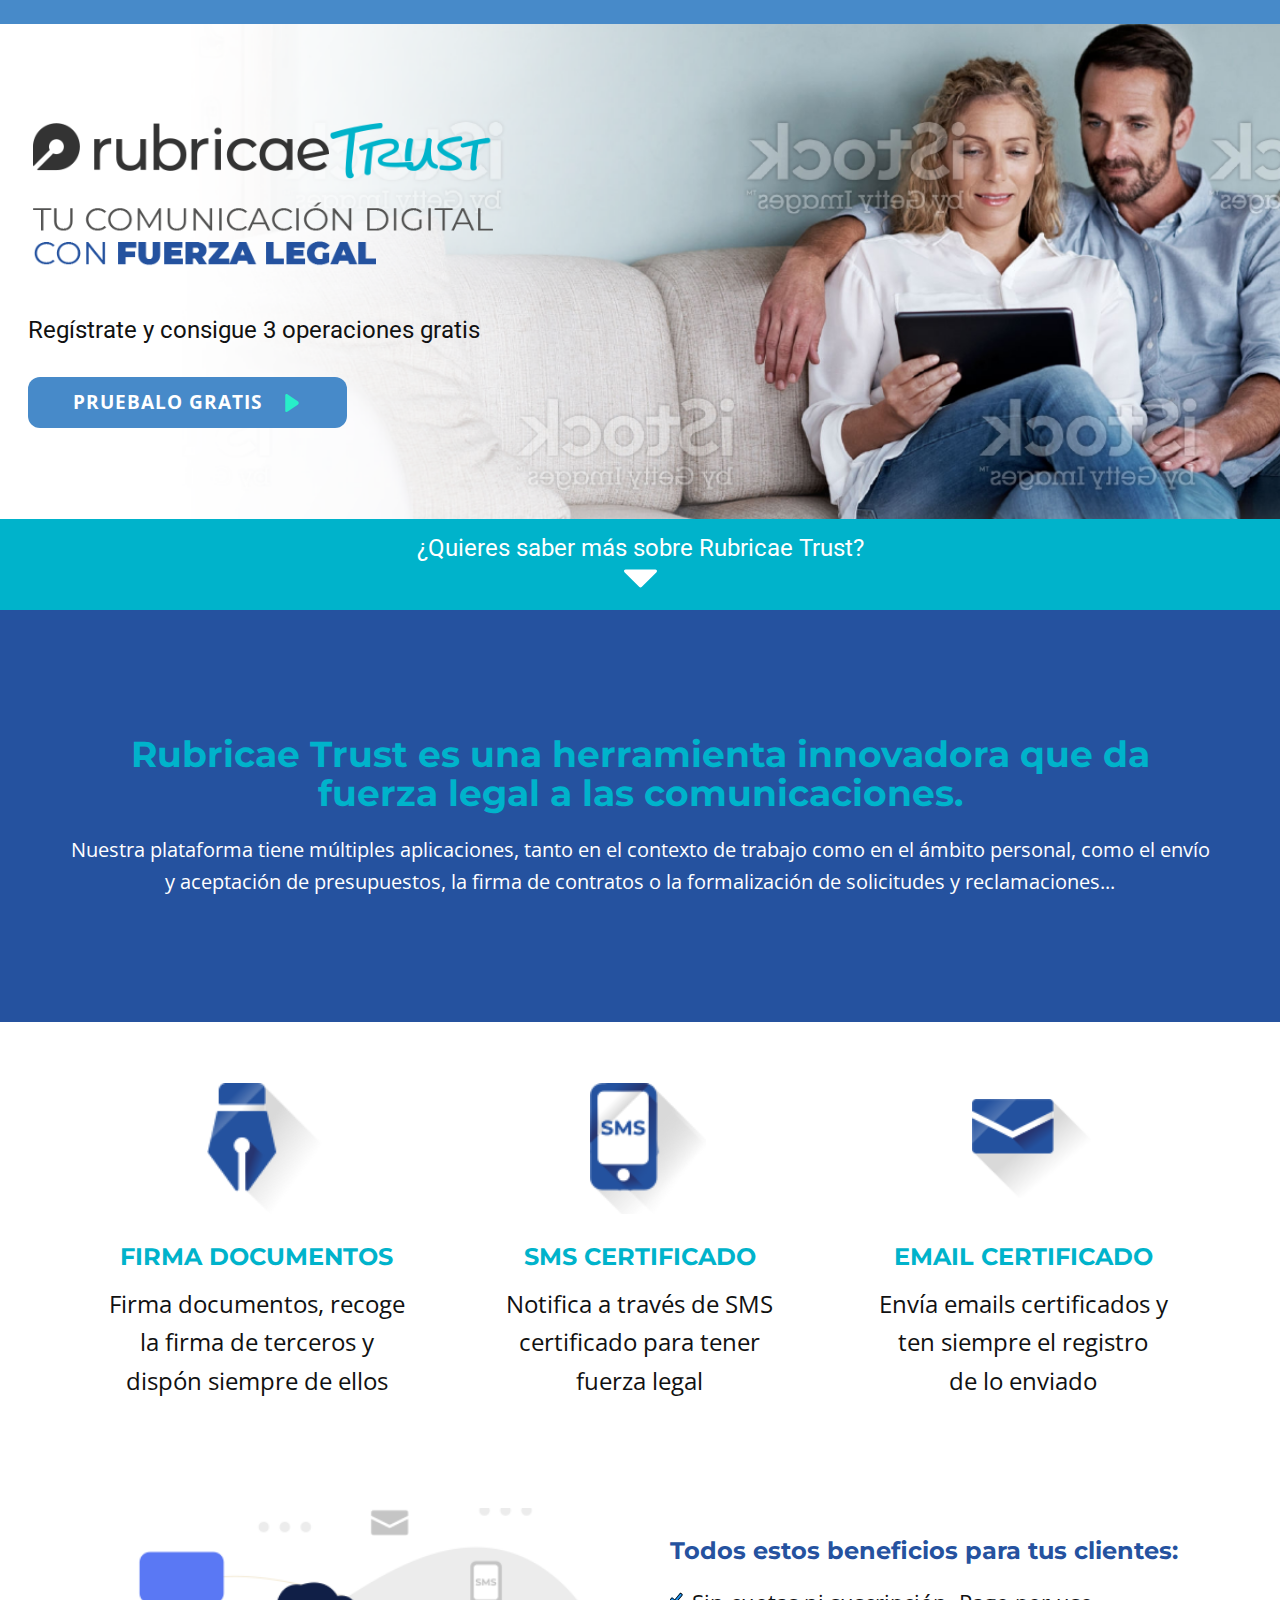
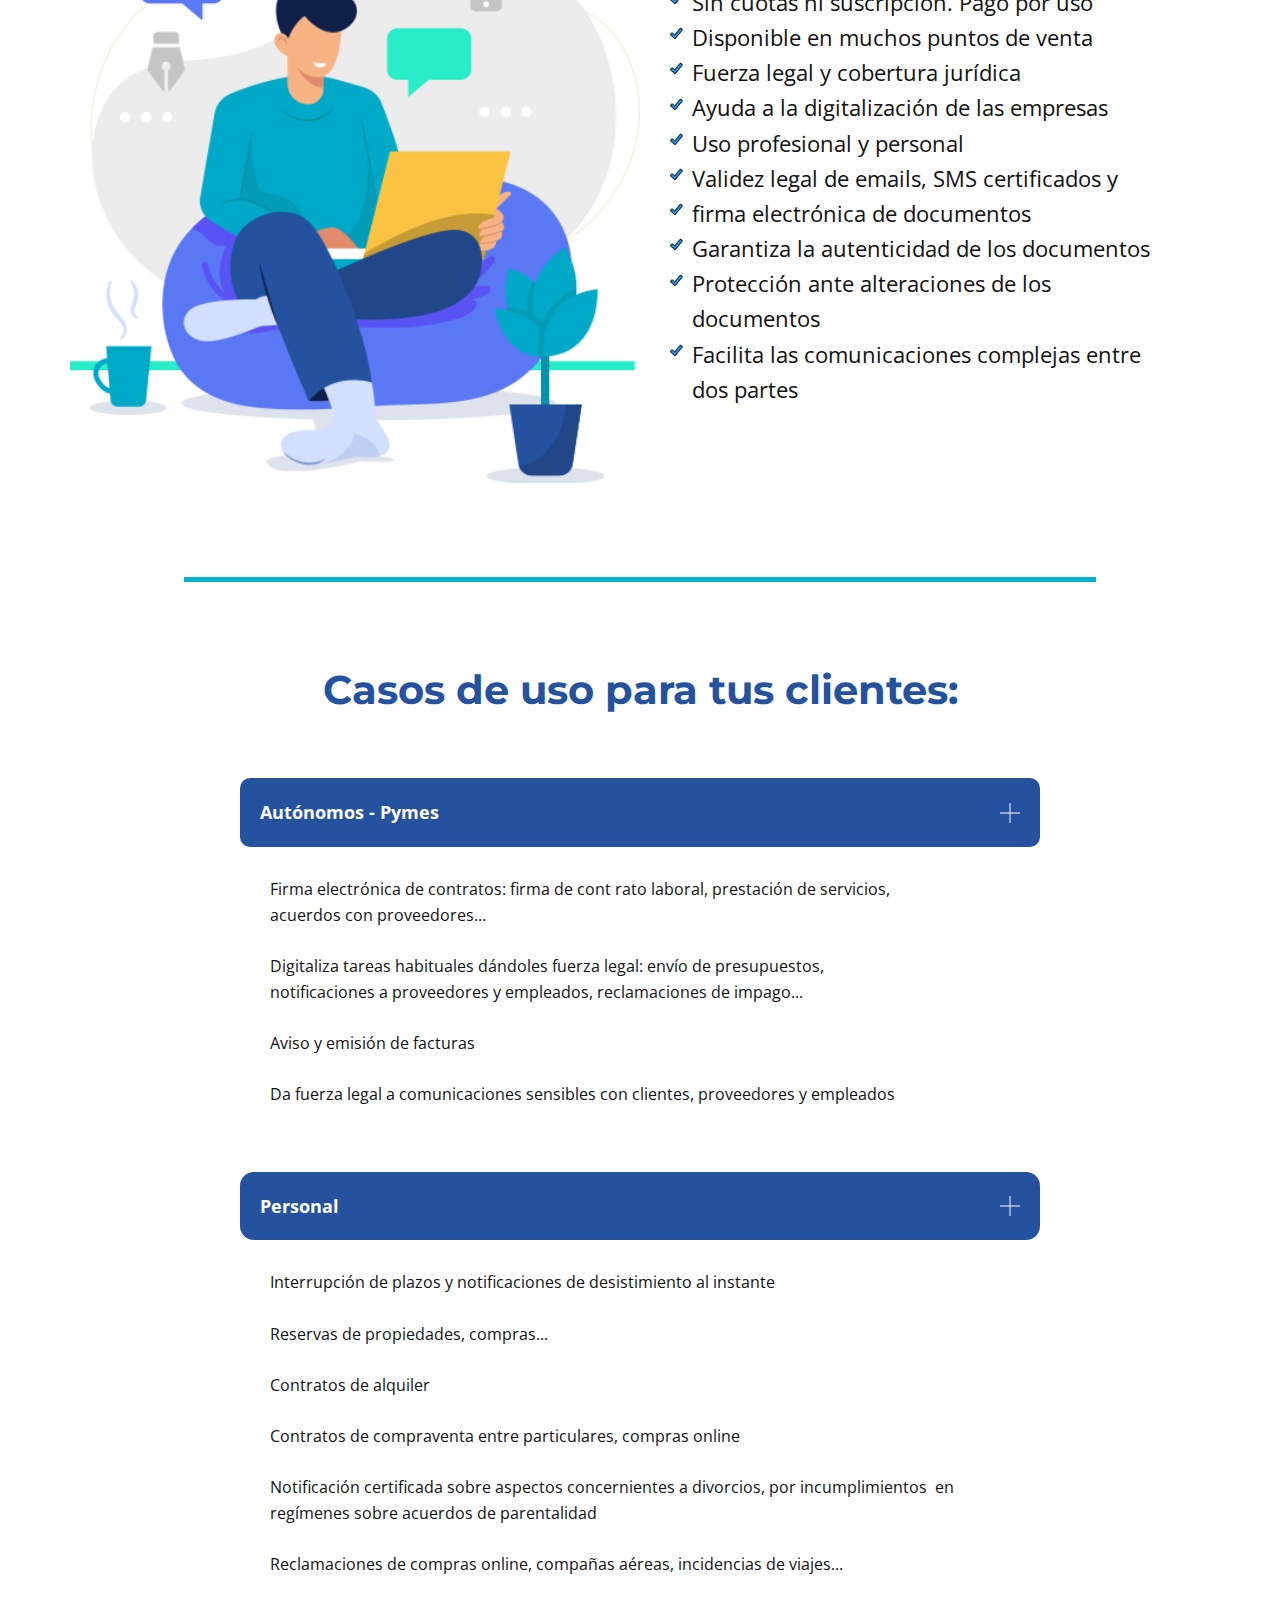
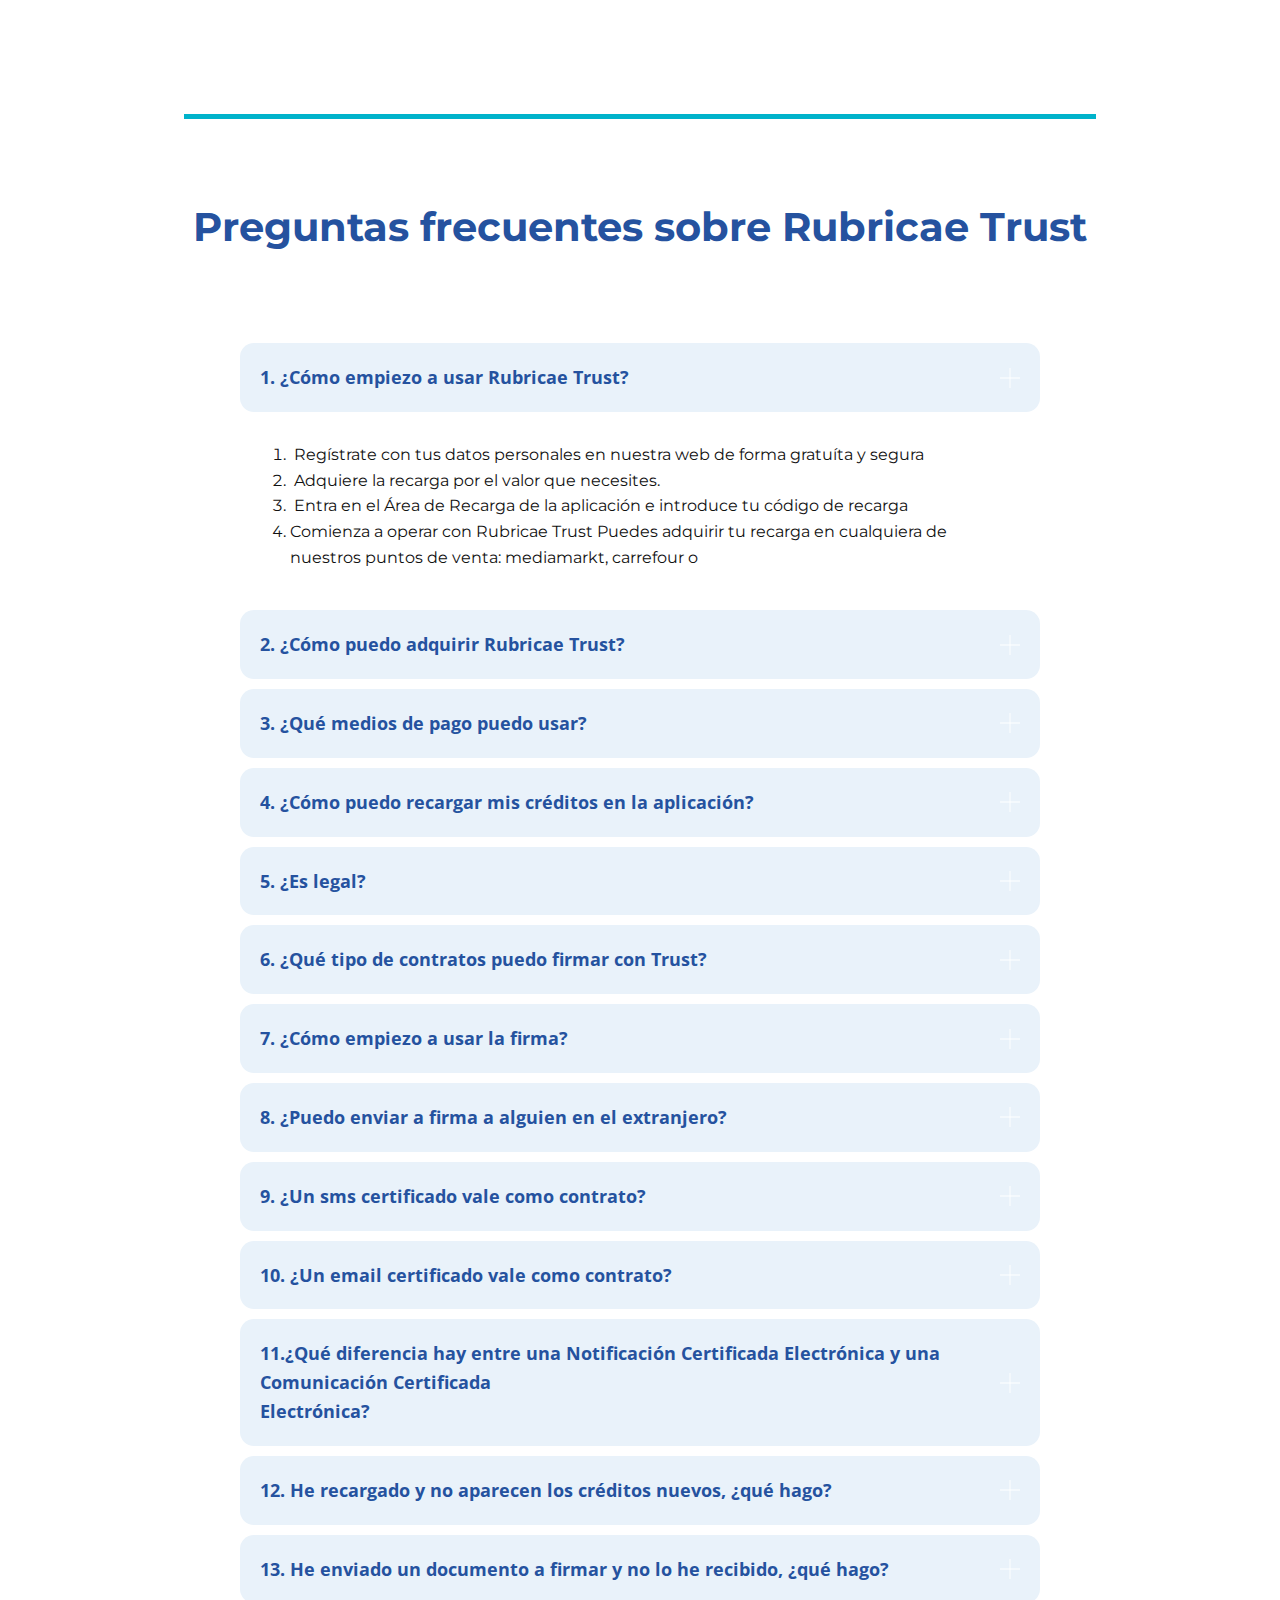
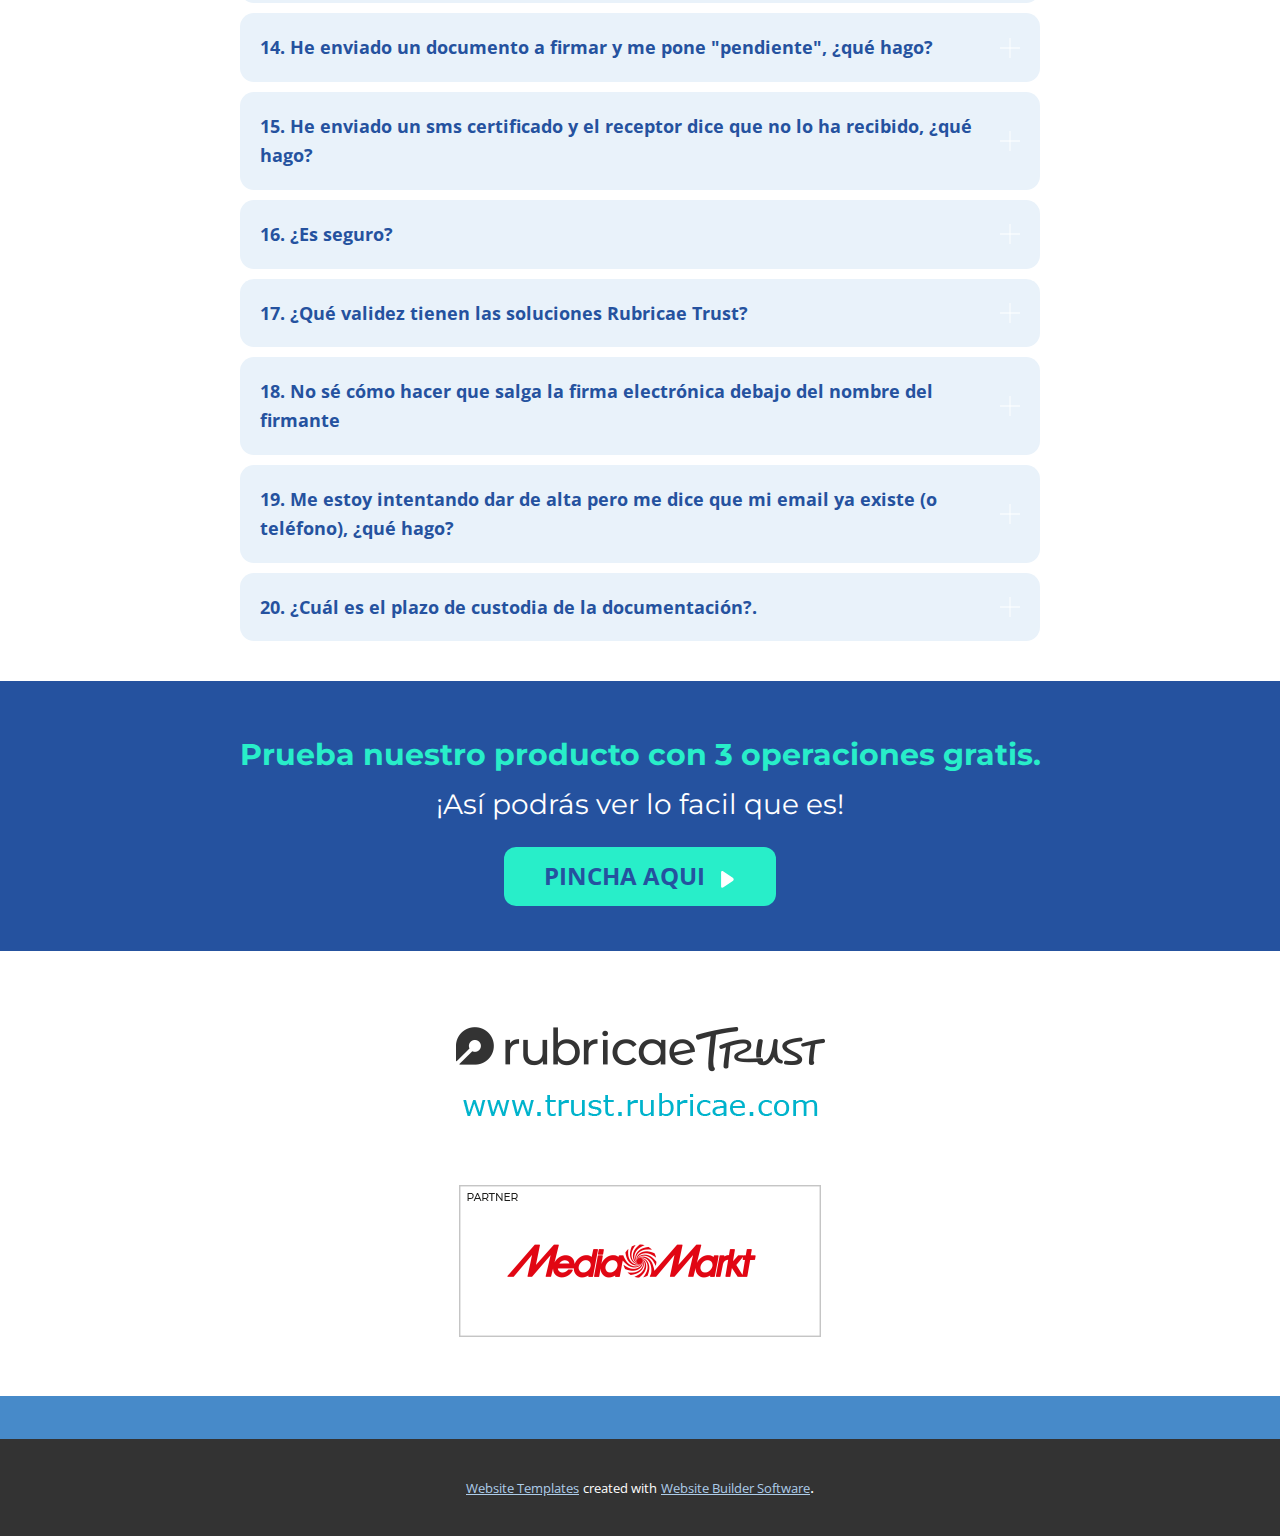
==== index.html @ 60d39e04 "first commit" ====
<!DOCTYPE html>
<html style="font-size: 16px;">
  <head>
    <meta name="viewport" content="width=device-width, initial-scale=1.0">
    <meta charset="utf-8">
    <meta name="keywords" content="​​Regístrate y consigue 3 operaciones gratis, ​¿Quieres saber más sobre Rubricae Trust?​, ​Rubricae Trust es una herramienta innovadora que da fuerza legal a las comunicaciones., ​FIRMA DOCUMENTOS​​, ​SMS CERTIFICADO, ​EMAIL CERTIFICADO, ​Todos estos beneficios para tus clientes:, ​Casos de uso para tus clientes:, ​Preguntas frecuentes sobre Rubricae Trust, ​Prueba nuestro producto con 3 operaciones gratis., ​¡Así podrás ver lo facil que es!">
    <meta name="description" content="">
    <meta name="page_type" content="np-template-header-footer-from-plugin">
    <title>Rubicae Trust</title>
    <link rel="stylesheet" href="nicepage.css" media="screen">
<link rel="stylesheet" href="Rubicae-Trust.css" media="screen">
    <script class="u-script" type="text/javascript" src="jquery.js" defer=""></script>
    <script class="u-script" type="text/javascript" src="nicepage.js" defer=""></script>
    <meta name="generator" content="Nicepage 3.30.2, nicepage.com">
    <link id="u-theme-google-font" rel="stylesheet" href="https://fonts.googleapis.com/css?family=Roboto:100,100i,300,300i,400,400i,500,500i,700,700i,900,900i|Open+Sans:300,300i,400,400i,600,600i,700,700i,800,800i">
    <link id="u-page-google-font" rel="stylesheet" href="https://fonts.googleapis.com/css?family=Montserrat:100,100i,200,200i,300,300i,400,400i,500,500i,600,600i,700,700i,800,800i,900,900i|Open+Sans:300,300i,400,400i,600,600i,700,700i,800,800i">
    
    
    
    
    
    
    
    
    
    
    
    
    
    
    
    
    <script type="application/ld+json">{
		"@context": "http://schema.org",
		"@type": "Organization",
		"name": ""
}</script>
    <meta name="theme-color" content="#478ac9">
    <meta property="og:title" content="Rubicae Trust">
    <meta property="og:type" content="website">
  </head>
  <body data-home-page="Rubicae-Trust.html" data-home-page-title="Rubicae Trust" class="u-body">
    <section class="u-clearfix u-palette-1-base u-section-1" id="carousel_8b6e"></section>
    <section class="u-clearfix u-hidden-lg u-hidden-md u-hidden-sm u-hidden-xl u-section-2" id="sec-42cd">
      <div class="u-clearfix u-expanded-width-xs u-layout-wrap u-layout-wrap-1">
        <div class="u-layout">
          <div class="u-layout-row">
            <div class="u-container-style u-image u-layout-cell u-size-30 u-image-1" data-image-width="1193" data-image-height="713">
              <div class="u-container-layout u-container-layout-1"></div>
            </div>
            <div class="u-container-style u-layout-cell u-size-30 u-layout-cell-2">
              <div class="u-container-layout u-container-layout-2">
                <img class="u-image u-image-contain u-image-2" src="images/logo.png" data-image-width="519" data-image-height="170">
                <p class="u-text u-text-default u-text-1"> Regístrate y consigue 3 operaciones gratis </p>
                <a href="https://trust.rubricae.com/" class="u-align-center-md u-align-center-sm u-align-center-xs u-btn u-btn-round u-button-style u-hover-palette-1-light-1 u-palette-1-base u-radius-12 u-btn-1" target="_blank">Pruébalo gratis<span style="font-size: 1rem;">
                    <span style="font-size: 1.5rem;">
                      <span style="font-size: 1.25rem;"></span>
                    </span>
                  </span>&nbsp;<span class="u-icon u-text-palette-4-light-1 u-icon-1"><svg class="u-svg-content" viewBox="0 0 41.999 41.999" x="0px" y="0px" style="width: 1em; height: 1em;"><path d="M36.068,20.176l-29-20C6.761-0.035,6.363-0.057,6.035,0.114C5.706,0.287,5.5,0.627,5.5,0.999v40
	c0,0.372,0.206,0.713,0.535,0.886c0.146,0.076,0.306,0.114,0.465,0.114c0.199,0,0.397-0.06,0.568-0.177l29-20
	c0.271-0.187,0.432-0.494,0.432-0.823S36.338,20.363,36.068,20.176z"></path></svg><img></span>
                </a>
              </div>
            </div>
          </div>
        </div>
      </div>
    </section>
    <section class="u-clearfix u-hidden-xs u-image u-section-3" id="sec-ef0c" data-image-width="1193" data-image-height="713">
      <div class="u-clearfix u-sheet u-sheet-1">
        <img class="u-image u-image-contain u-image-default u-image-1" src="images/logo1.png" alt="" data-image-width="519" data-image-height="170">
        <h1 class="u-text u-text-default u-text-1"> Regístrate y consigue 3 operaciones gratis</h1>
        <a href="https://trust.rubricae.com/" class="u-align-center-md u-align-center-sm u-align-center-xs u-btn u-btn-round u-button-style u-hover-palette-1-light-1 u-palette-1-base u-radius-12 u-btn-1" data-animation-name="" data-animation-duration="0" data-animation-direction="">PRUEBALO GRATIS&nbsp;<span class="u-icon u-text-custom-color-4 u-icon-1"><svg class="u-svg-content" viewBox="0 0 494.148 494.148" x="0px" y="0px" style="width: 1em; height: 1em;"><g><g><path d="M405.284,201.188L130.804,13.28C118.128,4.596,105.356,0,94.74,0C74.216,0,61.52,16.472,61.52,44.044v406.124    c0,27.54,12.68,43.98,33.156,43.98c10.632,0,23.2-4.6,35.904-13.308l274.608-187.904c17.66-12.104,27.44-28.392,27.44-45.884    C432.632,229.572,422.964,213.288,405.284,201.188z"></path>
</g>
</g></svg><img></span>
        </a>
      </div>
    </section>
    <section class="u-clearfix u-custom-color-2 u-section-4" id="sec-3aae">
      <div class="u-clearfix u-sheet u-valign-middle u-sheet-1">
        <h1 class="u-align-center u-text u-text-default u-text-1">
          <a class="u-active-none u-border-none u-btn u-button-link u-button-style u-hover-none u-none u-text-white u-btn-1" href="Rubicae-Trust.html#sec-8bc9" data-page-id="102399114"> ¿Quieres saber más sobre Rubricae Trust? </a>
        </h1><span class="u-icon u-icon-circle u-text-white u-icon-1"><svg class="u-svg-link" preserveAspectRatio="xMidYMin slice" viewBox="0 0 123.959 123.958" style=""><use xmlns:xlink="http://www.w3.org/1999/xlink" xlink:href="#svg-bde5"></use></svg><svg class="u-svg-content" viewBox="0 0 123.959 123.958" x="0px" y="0px" id="svg-bde5" style="enable-background:new 0 0 123.959 123.958;"><g><path d="M117.979,28.017h-112c-5.3,0-8,6.4-4.2,10.2l56,56c2.3,2.3,6.1,2.3,8.401,0l56-56   C125.979,34.417,123.279,28.017,117.979,28.017z"></path>
</g></svg></span>
      </div>
    </section>
    <section class="u-clearfix u-custom-color-3 u-section-5" id="sec-8bc9">
      <div class="u-clearfix u-sheet u-valign-middle u-sheet-1">
        <h2 class="u-align-center u-custom-font u-font-montserrat u-text u-text-custom-color-2 u-text-default u-text-1"> Rubricae Trust es una herramienta innovadora que da fuerza legal a las comunicaciones.</h2>
        <p class="u-align-center u-large-text u-text u-text-default u-text-variant u-text-2"> Nuestra plataforma tiene múltiples aplicaciones, tanto en el contexto de trabajo como en el ámbito personal, como el envío y aceptación de presupuestos, la firma de contratos o la formalización de solicitudes y reclamaciones...</p>
      </div>
    </section>
    <section class="u-clearfix u-section-6" id="sec-cfe9">
      <div class="u-clearfix u-sheet u-sheet-1">
        <div class="u-expanded-width u-list u-list-1">
          <div class="u-repeater u-repeater-1">
            <div class="u-container-style u-custom-item u-list-item u-repeater-item">
              <div class="u-container-layout u-similar-container u-container-layout-1">
                <img class="u-image u-image-contain u-image-default u-image-1" src="images/p1.png" alt="" data-image-width="79" data-image-height="89">
                <h2 class="u-custom-font u-font-montserrat u-subtitle u-text u-text-custom-color-2 u-text-default u-text-1"> FIRMA DOCUMENTOS </h2>
                <p class="u-align-center u-text u-text-default u-text-2"> Firma documentos, recoge <br>la firma de terceros y <br>dispón siempre de ellos 
                </p>
              </div>
            </div>
            <div class="u-container-style u-custom-item u-list-item u-repeater-item">
              <div class="u-container-layout u-similar-container u-container-layout-2">
                <img class="u-image u-image-contain u-image-default u-image-2" src="images/p2.png" alt="" data-image-width="79" data-image-height="89">
                <h2 class="u-custom-font u-font-montserrat u-subtitle u-text u-text-custom-color-2 u-text-default u-text-3"> SMS CERTIFICADO</h2>
                <p class="u-align-center u-text u-text-default u-text-4"> Notifica a través de SMS <br>certificado para tener <br>fuerza legal
                </p>
              </div>
            </div>
            <div class="u-container-style u-custom-item u-list-item u-repeater-item">
              <div class="u-container-layout u-similar-container u-container-layout-3">
                <img class="u-image u-image-contain u-image-default u-image-3" src="images/p3.png" alt="" data-image-width="97" data-image-height="80">
                <h2 class="u-custom-font u-font-montserrat u-subtitle u-text u-text-custom-color-2 u-text-default u-text-5"> EMAIL CERTIFICADO</h2>
                <p class="u-align-center u-text u-text-default u-text-6"> Envía emails certificados y <br>ten siempre el registro <br>de lo enviado
                </p>
              </div>
            </div>
          </div>
        </div>
        <div class="u-clearfix u-expanded-width u-layout-wrap u-layout-wrap-1">
          <div class="u-layout">
            <div class="u-layout-row">
              <div class="u-container-style u-image u-layout-cell u-size-30 u-image-4" data-image-width="483" data-image-height="492">
                <div class="u-container-layout u-container-layout-4"></div>
              </div>
              <div class="u-container-style u-layout-cell u-size-30 u-layout-cell-2">
                <div class="u-container-layout u-valign-top u-container-layout-5">
                  <h1 class="u-custom-font u-font-montserrat u-text u-text-custom-color-3 u-text-default u-text-7"> Todos estos beneficios para tus clientes:</h1>
                  <ul class="u-custom-font u-custom-list u-font-open-sans u-text u-text-8">
                    <li>
                      <div class="u-list-icon u-list-icon-1">
                        <svg class="u-svg-content" viewBox="0 0 24 24" id="svg-14e3"><path d="m23.526 5.101c-.04-.399-.231-.759-.541-1.014l-2.318-1.904c-.639-.524-1.585-.432-2.111.207l-9.745 11.86-3.916-3.355c-.628-.536-1.576-.465-2.115.163l-1.952 2.278c-.261.304-.388.691-.357 1.091s.215.764.52 1.024l7.403 6.346c.275.235.616.361.974.361.044 0 .089-.002.134-.006.405-.036.77-.229 1.028-.542l12.662-15.411c.255-.309.373-.7.334-1.098z" fill="#2196f3"></path><path d="m.638 13.173c-.304.354-.452.807-.417 1.273.036.466.251.891.606 1.194l7.403 6.346v.001c.321.273.719.421 1.136.421.052 0 .104-.003.156-.007.472-.042.898-.266 1.199-.632l12.665-15.411c.613-.746.504-1.852-.242-2.464l-2.318-1.904c-.744-.612-1.848-.504-2.463.24l-9.584 11.665-3.722-3.189c-.732-.627-1.839-.543-2.467.189zm3.444-1.329 4.303 3.688c.153.131.348.196.554.178.201-.018.386-.115.514-.271l10.07-12.255c.087-.107.246-.123.352-.035l2.318 1.904c.107.088.123.246.035.353l-12.664 15.41c-.058.07-.132.087-.171.09-.039.006-.115.001-.185-.059l-7.404-6.346c-.068-.059-.083-.132-.086-.171-.003-.038.001-.113.06-.182l1.952-2.278c.089-.102.247-.116.352-.026z"></path></svg>
                      </div>
                      <span style="font-size: 1.375rem;"> Sin cuotas ni suscripción. Pago por uso&nbsp;<br>
                      </span>
                    </li>
                    <li>
                      <div class="u-list-icon">
                        <svg class="u-svg-content" viewBox="0 0 24 24" id="svg-14e3"><path d="m23.526 5.101c-.04-.399-.231-.759-.541-1.014l-2.318-1.904c-.639-.524-1.585-.432-2.111.207l-9.745 11.86-3.916-3.355c-.628-.536-1.576-.465-2.115.163l-1.952 2.278c-.261.304-.388.691-.357 1.091s.215.764.52 1.024l7.403 6.346c.275.235.616.361.974.361.044 0 .089-.002.134-.006.405-.036.77-.229 1.028-.542l12.662-15.411c.255-.309.373-.7.334-1.098z" fill="#2196f3"></path><path d="m.638 13.173c-.304.354-.452.807-.417 1.273.036.466.251.891.606 1.194l7.403 6.346v.001c.321.273.719.421 1.136.421.052 0 .104-.003.156-.007.472-.042.898-.266 1.199-.632l12.665-15.411c.613-.746.504-1.852-.242-2.464l-2.318-1.904c-.744-.612-1.848-.504-2.463.24l-9.584 11.665-3.722-3.189c-.732-.627-1.839-.543-2.467.189zm3.444-1.329 4.303 3.688c.153.131.348.196.554.178.201-.018.386-.115.514-.271l10.07-12.255c.087-.107.246-.123.352-.035l2.318 1.904c.107.088.123.246.035.353l-12.664 15.41c-.058.07-.132.087-.171.09-.039.006-.115.001-.185-.059l-7.404-6.346c-.068-.059-.083-.132-.086-.171-.003-.038.001-.113.06-.182l1.952-2.278c.089-.102.247-.116.352-.026z"></path></svg>
                      </div>
                      <span style="font-size: 1.375rem;"> Disponible en muchos puntos de venta&nbsp;<br>
                      </span>
                    </li>
                    <li>
                      <div class="u-list-icon">
                        <svg class="u-svg-content" viewBox="0 0 24 24" id="svg-14e3"><path d="m23.526 5.101c-.04-.399-.231-.759-.541-1.014l-2.318-1.904c-.639-.524-1.585-.432-2.111.207l-9.745 11.86-3.916-3.355c-.628-.536-1.576-.465-2.115.163l-1.952 2.278c-.261.304-.388.691-.357 1.091s.215.764.52 1.024l7.403 6.346c.275.235.616.361.974.361.044 0 .089-.002.134-.006.405-.036.77-.229 1.028-.542l12.662-15.411c.255-.309.373-.7.334-1.098z" fill="#2196f3"></path><path d="m.638 13.173c-.304.354-.452.807-.417 1.273.036.466.251.891.606 1.194l7.403 6.346v.001c.321.273.719.421 1.136.421.052 0 .104-.003.156-.007.472-.042.898-.266 1.199-.632l12.665-15.411c.613-.746.504-1.852-.242-2.464l-2.318-1.904c-.744-.612-1.848-.504-2.463.24l-9.584 11.665-3.722-3.189c-.732-.627-1.839-.543-2.467.189zm3.444-1.329 4.303 3.688c.153.131.348.196.554.178.201-.018.386-.115.514-.271l10.07-12.255c.087-.107.246-.123.352-.035l2.318 1.904c.107.088.123.246.035.353l-12.664 15.41c-.058.07-.132.087-.171.09-.039.006-.115.001-.185-.059l-7.404-6.346c-.068-.059-.083-.132-.086-.171-.003-.038.001-.113.06-.182l1.952-2.278c.089-.102.247-.116.352-.026z"></path></svg>
                      </div>
                      <span style="font-size: 1.375rem;"> Fuerza legal y cobertura jurídica&nbsp;</span>
                    </li>
                    <li>
                      <div class="u-list-icon">
                        <svg class="u-svg-content" viewBox="0 0 24 24" id="svg-14e3"><path d="m23.526 5.101c-.04-.399-.231-.759-.541-1.014l-2.318-1.904c-.639-.524-1.585-.432-2.111.207l-9.745 11.86-3.916-3.355c-.628-.536-1.576-.465-2.115.163l-1.952 2.278c-.261.304-.388.691-.357 1.091s.215.764.52 1.024l7.403 6.346c.275.235.616.361.974.361.044 0 .089-.002.134-.006.405-.036.77-.229 1.028-.542l12.662-15.411c.255-.309.373-.7.334-1.098z" fill="#2196f3"></path><path d="m.638 13.173c-.304.354-.452.807-.417 1.273.036.466.251.891.606 1.194l7.403 6.346v.001c.321.273.719.421 1.136.421.052 0 .104-.003.156-.007.472-.042.898-.266 1.199-.632l12.665-15.411c.613-.746.504-1.852-.242-2.464l-2.318-1.904c-.744-.612-1.848-.504-2.463.24l-9.584 11.665-3.722-3.189c-.732-.627-1.839-.543-2.467.189zm3.444-1.329 4.303 3.688c.153.131.348.196.554.178.201-.018.386-.115.514-.271l10.07-12.255c.087-.107.246-.123.352-.035l2.318 1.904c.107.088.123.246.035.353l-12.664 15.41c-.058.07-.132.087-.171.09-.039.006-.115.001-.185-.059l-7.404-6.346c-.068-.059-.083-.132-.086-.171-.003-.038.001-.113.06-.182l1.952-2.278c.089-.102.247-.116.352-.026z"></path></svg>
                      </div>
                      <span style="font-size: 1.375rem;">Ayuda a la digitalización de las empresas&nbsp;</span>
                    </li>
                    <li>
                      <div class="u-list-icon">
                        <svg class="u-svg-content" viewBox="0 0 24 24" id="svg-14e3"><path d="m23.526 5.101c-.04-.399-.231-.759-.541-1.014l-2.318-1.904c-.639-.524-1.585-.432-2.111.207l-9.745 11.86-3.916-3.355c-.628-.536-1.576-.465-2.115.163l-1.952 2.278c-.261.304-.388.691-.357 1.091s.215.764.52 1.024l7.403 6.346c.275.235.616.361.974.361.044 0 .089-.002.134-.006.405-.036.77-.229 1.028-.542l12.662-15.411c.255-.309.373-.7.334-1.098z" fill="#2196f3"></path><path d="m.638 13.173c-.304.354-.452.807-.417 1.273.036.466.251.891.606 1.194l7.403 6.346v.001c.321.273.719.421 1.136.421.052 0 .104-.003.156-.007.472-.042.898-.266 1.199-.632l12.665-15.411c.613-.746.504-1.852-.242-2.464l-2.318-1.904c-.744-.612-1.848-.504-2.463.24l-9.584 11.665-3.722-3.189c-.732-.627-1.839-.543-2.467.189zm3.444-1.329 4.303 3.688c.153.131.348.196.554.178.201-.018.386-.115.514-.271l10.07-12.255c.087-.107.246-.123.352-.035l2.318 1.904c.107.088.123.246.035.353l-12.664 15.41c-.058.07-.132.087-.171.09-.039.006-.115.001-.185-.059l-7.404-6.346c-.068-.059-.083-.132-.086-.171-.003-.038.001-.113.06-.182l1.952-2.278c.089-.102.247-.116.352-.026z"></path></svg>
                      </div>
                      <span style="font-size: 1.375rem;">Uso profesional y personal&nbsp;</span>
                    </li>
                    <li>
                      <div class="u-list-icon">
                        <svg class="u-svg-content" viewBox="0 0 24 24" id="svg-14e3"><path d="m23.526 5.101c-.04-.399-.231-.759-.541-1.014l-2.318-1.904c-.639-.524-1.585-.432-2.111.207l-9.745 11.86-3.916-3.355c-.628-.536-1.576-.465-2.115.163l-1.952 2.278c-.261.304-.388.691-.357 1.091s.215.764.52 1.024l7.403 6.346c.275.235.616.361.974.361.044 0 .089-.002.134-.006.405-.036.77-.229 1.028-.542l12.662-15.411c.255-.309.373-.7.334-1.098z" fill="#2196f3"></path><path d="m.638 13.173c-.304.354-.452.807-.417 1.273.036.466.251.891.606 1.194l7.403 6.346v.001c.321.273.719.421 1.136.421.052 0 .104-.003.156-.007.472-.042.898-.266 1.199-.632l12.665-15.411c.613-.746.504-1.852-.242-2.464l-2.318-1.904c-.744-.612-1.848-.504-2.463.24l-9.584 11.665-3.722-3.189c-.732-.627-1.839-.543-2.467.189zm3.444-1.329 4.303 3.688c.153.131.348.196.554.178.201-.018.386-.115.514-.271l10.07-12.255c.087-.107.246-.123.352-.035l2.318 1.904c.107.088.123.246.035.353l-12.664 15.41c-.058.07-.132.087-.171.09-.039.006-.115.001-.185-.059l-7.404-6.346c-.068-.059-.083-.132-.086-.171-.003-.038.001-.113.06-.182l1.952-2.278c.089-.102.247-.116.352-.026z"></path></svg>
                      </div>
                      <span style="font-size: 1.375rem;">Validez legal de emails, SMS certificados y&nbsp;</span>
                    </li>
                    <li>
                      <div class="u-list-icon">
                        <svg class="u-svg-content" viewBox="0 0 24 24" id="svg-14e3"><path d="m23.526 5.101c-.04-.399-.231-.759-.541-1.014l-2.318-1.904c-.639-.524-1.585-.432-2.111.207l-9.745 11.86-3.916-3.355c-.628-.536-1.576-.465-2.115.163l-1.952 2.278c-.261.304-.388.691-.357 1.091s.215.764.52 1.024l7.403 6.346c.275.235.616.361.974.361.044 0 .089-.002.134-.006.405-.036.77-.229 1.028-.542l12.662-15.411c.255-.309.373-.7.334-1.098z" fill="#2196f3"></path><path d="m.638 13.173c-.304.354-.452.807-.417 1.273.036.466.251.891.606 1.194l7.403 6.346v.001c.321.273.719.421 1.136.421.052 0 .104-.003.156-.007.472-.042.898-.266 1.199-.632l12.665-15.411c.613-.746.504-1.852-.242-2.464l-2.318-1.904c-.744-.612-1.848-.504-2.463.24l-9.584 11.665-3.722-3.189c-.732-.627-1.839-.543-2.467.189zm3.444-1.329 4.303 3.688c.153.131.348.196.554.178.201-.018.386-.115.514-.271l10.07-12.255c.087-.107.246-.123.352-.035l2.318 1.904c.107.088.123.246.035.353l-12.664 15.41c-.058.07-.132.087-.171.09-.039.006-.115.001-.185-.059l-7.404-6.346c-.068-.059-.083-.132-.086-.171-.003-.038.001-.113.06-.182l1.952-2.278c.089-.102.247-.116.352-.026z"></path></svg>
                      </div>
                      <span style="font-size: 1.375rem;">firma electrónica de documentos&nbsp;</span>
                    </li>
                    <li>
                      <div class="u-list-icon">
                        <svg class="u-svg-content" viewBox="0 0 24 24" id="svg-14e3"><path d="m23.526 5.101c-.04-.399-.231-.759-.541-1.014l-2.318-1.904c-.639-.524-1.585-.432-2.111.207l-9.745 11.86-3.916-3.355c-.628-.536-1.576-.465-2.115.163l-1.952 2.278c-.261.304-.388.691-.357 1.091s.215.764.52 1.024l7.403 6.346c.275.235.616.361.974.361.044 0 .089-.002.134-.006.405-.036.77-.229 1.028-.542l12.662-15.411c.255-.309.373-.7.334-1.098z" fill="#2196f3"></path><path d="m.638 13.173c-.304.354-.452.807-.417 1.273.036.466.251.891.606 1.194l7.403 6.346v.001c.321.273.719.421 1.136.421.052 0 .104-.003.156-.007.472-.042.898-.266 1.199-.632l12.665-15.411c.613-.746.504-1.852-.242-2.464l-2.318-1.904c-.744-.612-1.848-.504-2.463.24l-9.584 11.665-3.722-3.189c-.732-.627-1.839-.543-2.467.189zm3.444-1.329 4.303 3.688c.153.131.348.196.554.178.201-.018.386-.115.514-.271l10.07-12.255c.087-.107.246-.123.352-.035l2.318 1.904c.107.088.123.246.035.353l-12.664 15.41c-.058.07-.132.087-.171.09-.039.006-.115.001-.185-.059l-7.404-6.346c-.068-.059-.083-.132-.086-.171-.003-.038.001-.113.06-.182l1.952-2.278c.089-.102.247-.116.352-.026z"></path></svg>
                      </div>
                      <span style="font-size: 1.375rem;">Garantiza la autenticidad de los documentos&nbsp;</span>
                    </li>
                    <li>
                      <div class="u-list-icon">
                        <svg class="u-svg-content" viewBox="0 0 24 24" id="svg-14e3"><path d="m23.526 5.101c-.04-.399-.231-.759-.541-1.014l-2.318-1.904c-.639-.524-1.585-.432-2.111.207l-9.745 11.86-3.916-3.355c-.628-.536-1.576-.465-2.115.163l-1.952 2.278c-.261.304-.388.691-.357 1.091s.215.764.52 1.024l7.403 6.346c.275.235.616.361.974.361.044 0 .089-.002.134-.006.405-.036.77-.229 1.028-.542l12.662-15.411c.255-.309.373-.7.334-1.098z" fill="#2196f3"></path><path d="m.638 13.173c-.304.354-.452.807-.417 1.273.036.466.251.891.606 1.194l7.403 6.346v.001c.321.273.719.421 1.136.421.052 0 .104-.003.156-.007.472-.042.898-.266 1.199-.632l12.665-15.411c.613-.746.504-1.852-.242-2.464l-2.318-1.904c-.744-.612-1.848-.504-2.463.24l-9.584 11.665-3.722-3.189c-.732-.627-1.839-.543-2.467.189zm3.444-1.329 4.303 3.688c.153.131.348.196.554.178.201-.018.386-.115.514-.271l10.07-12.255c.087-.107.246-.123.352-.035l2.318 1.904c.107.088.123.246.035.353l-12.664 15.41c-.058.07-.132.087-.171.09-.039.006-.115.001-.185-.059l-7.404-6.346c-.068-.059-.083-.132-.086-.171-.003-.038.001-.113.06-.182l1.952-2.278c.089-.102.247-.116.352-.026z"></path></svg>
                      </div>
                      <span style="font-size: 1.375rem;">Protección ante alteraciones de los documentos&nbsp;</span>
                    </li>
                    <li>
                      <div class="u-list-icon">
                        <svg class="u-svg-content" viewBox="0 0 24 24" id="svg-14e3"><path d="m23.526 5.101c-.04-.399-.231-.759-.541-1.014l-2.318-1.904c-.639-.524-1.585-.432-2.111.207l-9.745 11.86-3.916-3.355c-.628-.536-1.576-.465-2.115.163l-1.952 2.278c-.261.304-.388.691-.357 1.091s.215.764.52 1.024l7.403 6.346c.275.235.616.361.974.361.044 0 .089-.002.134-.006.405-.036.77-.229 1.028-.542l12.662-15.411c.255-.309.373-.7.334-1.098z" fill="#2196f3"></path><path d="m.638 13.173c-.304.354-.452.807-.417 1.273.036.466.251.891.606 1.194l7.403 6.346v.001c.321.273.719.421 1.136.421.052 0 .104-.003.156-.007.472-.042.898-.266 1.199-.632l12.665-15.411c.613-.746.504-1.852-.242-2.464l-2.318-1.904c-.744-.612-1.848-.504-2.463.24l-9.584 11.665-3.722-3.189c-.732-.627-1.839-.543-2.467.189zm3.444-1.329 4.303 3.688c.153.131.348.196.554.178.201-.018.386-.115.514-.271l10.07-12.255c.087-.107.246-.123.352-.035l2.318 1.904c.107.088.123.246.035.353l-12.664 15.41c-.058.07-.132.087-.171.09-.039.006-.115.001-.185-.059l-7.404-6.346c-.068-.059-.083-.132-.086-.171-.003-.038.001-.113.06-.182l1.952-2.278c.089-.102.247-.116.352-.026z"></path></svg>
                      </div>
                      <span style="font-size: 1.375rem;">Facilita las comunicaciones complejas entre dos partes</span>
                      <br>
                    </li>
                  </ul>
                </div>
              </div>
            </div>
          </div>
        </div>
      </div>
    </section>
    <section class="u-clearfix u-section-7" id="sec-5392">
      <div class="u-clearfix u-sheet u-valign-middle u-sheet-1">
        <div class="u-border-5 u-border-custom-color-2 u-line u-line-horizontal u-line-1"></div>
      </div>
    </section>
    <section class="u-clearfix u-section-8" id="sec-1152">
      <div class="u-clearfix u-sheet u-valign-middle u-sheet-1">
        <h1 class="u-align-center u-custom-font u-font-montserrat u-text u-text-custom-color-3 u-text-default u-text-1"> Casos de uso para tus clientes:</h1>
      </div>
    </section>
    <section class="u-align-center u-clearfix u-white u-section-9" id="sec-2600">
      <div class="u-align-left u-clearfix u-sheet u-sheet-1">
        <div class="u-accordion u-spacing-10 u-accordion-1">
          <div class="u-accordion-item u-accordion-item-1">
            <a class="active u-accordion-link u-active-custom-color-3 u-button-style u-hover-palette-1-light-1 u-palette-1-light-1 u-radius-10 u-accordion-link-1" id="link-accordion-0781" aria-controls="accordion-0781" aria-selected="true">
              <span class="u-accordion-link-text"> Autónomos - Pymes</span><span class="u-accordion-link-icon u-icon u-icon-rectangle u-text-white u-icon-1"><svg class="u-svg-link" preserveAspectRatio="xMidYMin slice" viewBox="0 0 42 42" style=""><use xmlns:xlink="http://www.w3.org/1999/xlink" xlink:href="#svg-f4c1"></use></svg><svg class="u-svg-content" viewBox="0 0 42 42" x="0px" y="0px" id="svg-f4c1" style="enable-background:new 0 0 42 42;"><polygon points="42,20 22,20 22,0 20,0 20,20 0,20 0,22 20,22 20,42 22,42 22,22 42,22 "></polygon></svg></span>
            </a>
            <div class="u-accordion-active u-accordion-pane u-container-style u-shape-rectangle u-accordion-pane-1" id="accordion-0781" aria-labelledby="link-accordion-0781">
              <div class="u-container-layout u-container-layout-1">
                <p class="u-text u-text-1">
                  <span style="font-weight: 400;"> Firma electrónica de contratos: firma de cont</span>
                  <span style="font-weight: 400;">
                    <span style="font-weight: 400;">rato laboral, prestación de servicios, <br>
                    </span>acuerdos con proveedores...&nbsp;
                  </span>
                  <br>
                  <br>
                  <span style="font-weight: 400;">Digitaliza tareas habituales dándoles fuerza legal: envío de presupuestos, <br>notificaciones a proveedores y empleados, reclamaciones de impago... <br>
                    <br>Aviso y emisión de facturas <br>
                    <span style="font-weight: 400;">
                      <br>
                    </span>Da fuerza legal a comunicaciones sensibles con clientes, proveedores y empleados
                  </span>
                </p>
              </div>
            </div>
          </div>
        </div>
        <div class="u-accordion u-spacing-10 u-accordion-2">
          <div class="u-accordion-item">
            <a class="active u-accordion-link u-active-custom-color-3 u-button-style u-hover-palette-1-light-1 u-palette-1-light-1 u-radius-14 u-accordion-link-2" id="link-accordion-0781" aria-controls="accordion-0781" aria-selected="true">
              <span class="u-accordion-link-text"> Personal</span><span class="u-accordion-link-icon u-icon u-icon-rectangle u-text-white u-icon-2"><svg class="u-svg-link" preserveAspectRatio="xMidYMin slice" viewBox="0 0 42 42" style=""><use xmlns:xlink="http://www.w3.org/1999/xlink" xlink:href="#svg-f4c1"></use></svg><svg class="u-svg-content" viewBox="0 0 42 42" x="0px" y="0px" id="svg-f4c1" style="enable-background:new 0 0 42 42;"><polygon points="42,20 22,20 22,0 20,0 20,20 0,20 0,22 20,22 20,42 22,42 22,22 42,22 "></polygon></svg></span>
            </a>
            <div class="u-accordion-active u-accordion-pane u-container-style u-shape-rectangle u-accordion-pane-2" id="accordion-0781" aria-labelledby="link-accordion-0781">
              <div class="u-container-layout u-container-layout-2">
                <p class="u-custom-font u-font-open-sans u-text u-text-2">Interrupción de plazos y notificaciones de desistimiento al instante <br>
                  <br> Reservas de propiedades, compras... <br>
                  <br>Contratos de alquiler <br>
                  <br>Contratos de compraventa entre particulares, compras online <br>
                  <br>Notificación certificada sobre aspectos concernientes a divorcios, por incumplimientos&nbsp; en regímenes sobre acuerdos de parentalidad <br>
                  <br>Reclamaciones de compras online, compañas aéreas, incidencias de viajes...
                </p>
              </div>
            </div>
          </div>
        </div>
      </div>
    </section>
    <section class="u-clearfix u-section-10" id="carousel_1df8">
      <div class="u-clearfix u-sheet u-valign-middle u-sheet-1">
        <div class="u-border-5 u-border-custom-color-2 u-line u-line-horizontal u-line-1"></div>
      </div>
    </section>
    <section class="u-clearfix u-section-11" id="carousel_f365">
      <div class="u-clearfix u-sheet u-valign-middle u-sheet-1">
        <h1 class="u-align-center u-custom-font u-font-montserrat u-text u-text-custom-color-3 u-text-default u-text-1"> Preguntas frecuentes sobre Rubricae Trust</h1>
      </div>
    </section>
    <section class="u-align-center u-clearfix u-white u-section-12" id="sec-7956">
      <div class="u-clearfix u-sheet u-sheet-1">
        <div class="u-accordion u-spacing-10 u-accordion-1">
          <div class="u-accordion-item">
            <a class="active u-accordion-link u-active-palette-1-light-3 u-button-style u-hover-palette-1-light-1 u-palette-1-light-3 u-radius-14 u-text-active-custom-color-3 u-text-custom-color-3 u-text-hover-white u-accordion-link-1" id="link-accordion-0781" aria-controls="accordion-0781" aria-selected="true">
              <span class="u-accordion-link-text"> 1. ¿Cómo empiezo a usar Rubricae Trust?</span><span class="u-accordion-link-icon u-icon u-icon-rectangle u-text-white u-icon-1"><svg class="u-svg-link" preserveAspectRatio="xMidYMin slice" viewBox="0 0 42 42" style=""><use xmlns:xlink="http://www.w3.org/1999/xlink" xlink:href="#svg-f4c1"></use></svg><svg class="u-svg-content" viewBox="0 0 42 42" x="0px" y="0px" id="svg-f4c1" style="enable-background:new 0 0 42 42;"><polygon points="42,20 22,20 22,0 20,0 20,20 0,20 0,22 20,22 20,42 22,42 22,22 42,22 "></polygon></svg></span>
            </a>
            <div class="u-accordion-active u-accordion-pane u-container-style u-shape-rectangle u-accordion-pane-1" id="accordion-0781" aria-labelledby="link-accordion-0781">
              <div class="u-container-layout u-container-layout-1">
                <ol class="u-custom-font u-font-montserrat u-text u-text-default u-text-1">
                  <li>&nbsp;Regístrate con tus datos personales en nuestra web de forma gratuíta y segura</li>
                  <li>&nbsp;Adquiere la recarga por el valor que necesites.</li>
                  <li>&nbsp;Entra en el Área de Recarga de la aplicación e introduce tu código de recarga</li>
                  <li>Comienza a operar con Rubricae Trust
Puedes adquirir tu recarga en cualquiera de nuestros puntos de venta: mediamarkt, carrefour o&nbsp;</li>
                </ol>
              </div>
            </div>
          </div>
          <div class="u-accordion-item">
            <a class="u-accordion-link u-active-palette-1-light-3 u-button-style u-hover-palette-1-light-1 u-palette-1-light-3 u-radius-14 u-text-active-custom-color-3 u-text-custom-color-3 u-text-hover-white u-accordion-link-2" id="link-accordion-4c47" aria-controls="accordion-4c47" aria-selected="false">
              <span class="u-accordion-link-text"> 2. ¿Cómo puedo adquirir Rubricae Trust?</span><span class="u-accordion-link-icon u-icon u-icon-rectangle u-text-white u-icon-2"><svg class="u-svg-link" preserveAspectRatio="xMidYMin slice" viewBox="0 0 42 42" style=""><use xmlns:xlink="http://www.w3.org/1999/xlink" xlink:href="#svg-f2c3"></use></svg><svg class="u-svg-content" viewBox="0 0 42 42" x="0px" y="0px" id="svg-f2c3" style="enable-background:new 0 0 42 42;"><polygon points="42,20 22,20 22,0 20,0 20,20 0,20 0,22 20,22 20,42 22,42 22,22 42,22 "></polygon></svg></span>
            </a>
            <div class="u-accordion-pane u-container-style u-shape-rectangle u-accordion-pane-2" id="accordion-4c47" aria-labelledby="link-accordion-4c47">
              <div class="u-container-layout u-container-layout-2">
                <ol class="u-custom-font u-font-montserrat u-text u-text-default u-text-2">
                  <li> Puedes adquirir tu recarga en cualquiera de nuestros puntos de venta: mediamarkt, carrefour o estancos
de la red LK bitronic, o movilonia.es</li>
                </ol>
              </div>
            </div>
          </div>
          <div class="u-accordion-item u-accordion-item-3">
            <a class="u-accordion-link u-active-palette-1-light-3 u-button-style u-hover-palette-1-light-1 u-palette-1-light-3 u-radius-14 u-text-active-custom-color-3 u-text-custom-color-3 u-text-hover-white u-accordion-link-3" id="link-accordion-a910" aria-controls="accordion-a910" aria-selected="false">
              <span class="u-accordion-link-text"> 3. ¿Qué medios de pago puedo usar?</span><span class="u-accordion-link-icon u-icon u-icon-rectangle u-text-white u-icon-3"><svg class="u-svg-link" preserveAspectRatio="xMidYMin slice" viewBox="0 0 42 42" style=""><use xmlns:xlink="http://www.w3.org/1999/xlink" xlink:href="#svg-9669"></use></svg><svg class="u-svg-content" viewBox="0 0 42 42" x="0px" y="0px" id="svg-9669" style="enable-background:new 0 0 42 42;"><polygon points="42,20 22,20 22,0 20,0 20,20 0,20 0,22 20,22 20,42 22,42 22,22 42,22 "></polygon></svg></span>
            </a>
            <div class="u-accordion-pane u-container-style u-shape-rectangle u-accordion-pane-3" id="accordion-a910" aria-labelledby="link-accordion-a910">
              <div class="u-container-layout u-container-layout-3">
                <p class="u-text u-text-default u-text-3"> Cualquiera de los medios que se acepten en el punto de venta&nbsp;</p>
              </div>
            </div>
          </div>
          <div class="u-accordion-item u-accordion-item-4">
            <a class="u-accordion-link u-active-palette-1-light-3 u-button-style u-hover-palette-1-light-1 u-palette-1-light-3 u-radius-14 u-text-active-custom-color-3 u-text-custom-color-3 u-text-hover-white u-accordion-link-4" id="link-accordion-a910" aria-controls="accordion-a910" aria-selected="false">
              <span class="u-accordion-link-text"> 4. ¿Cómo puedo recargar mis créditos en la aplicación?</span><span class="u-accordion-link-icon u-icon u-icon-rectangle u-text-white u-icon-4"><svg class="u-svg-link" preserveAspectRatio="xMidYMin slice" viewBox="0 0 42 42" style=""><use xmlns:xlink="http://www.w3.org/1999/xlink" xlink:href="#svg-b265"></use></svg><svg class="u-svg-content" viewBox="0 0 42 42" x="0px" y="0px" id="svg-b265" style="enable-background:new 0 0 42 42;"><polygon points="42,20 22,20 22,0 20,0 20,20 0,20 0,22 20,22 20,42 22,42 22,22 42,22 "></polygon></svg></span>
            </a>
            <div class="u-accordion-pane u-container-style u-shape-rectangle u-accordion-pane-4" id="accordion-a910" aria-labelledby="link-accordion-a910">
              <div class="u-container-layout u-container-layout-4">
                <p class="u-text u-text-default u-text-4"> Para recargar tus créditos accede al área de recarga de la aplicación
 e introduce el código de 8 caracteres tras la confirmación de tu compra
 que recibirás por email en tu correo. </p>
              </div>
            </div>
          </div>
          <div class="u-accordion-item u-accordion-item-5">
            <a class="u-accordion-link u-active-palette-1-light-3 u-button-style u-hover-palette-1-light-1 u-palette-1-light-3 u-radius-14 u-text-active-custom-color-3 u-text-custom-color-3 u-text-hover-white u-accordion-link-5" id="link-accordion-a910" aria-controls="accordion-a910" aria-selected="false">
              <span class="u-accordion-link-text"> 5. ¿Es legal?</span><span class="u-accordion-link-icon u-icon u-icon-rectangle u-text-white u-icon-5"><svg class="u-svg-link" preserveAspectRatio="xMidYMin slice" viewBox="0 0 42 42" style=""><use xmlns:xlink="http://www.w3.org/1999/xlink" xlink:href="#svg-4107"></use></svg><svg class="u-svg-content" viewBox="0 0 42 42" x="0px" y="0px" id="svg-4107" style="enable-background:new 0 0 42 42;"><polygon points="42,20 22,20 22,0 20,0 20,20 0,20 0,22 20,22 20,42 22,42 22,22 42,22 "></polygon></svg></span>
            </a>
            <div class="u-accordion-pane u-container-style u-shape-rectangle u-accordion-pane-5" id="accordion-a910" aria-labelledby="link-accordion-a910">
              <div class="u-container-layout u-container-layout-5">
                <p class="u-text u-text-default u-text-5">En Rubricae Trust garantizamos la integridad del documento con un 
sellado de tiempo oficial y mediante la encriptación de toda la 
información del proceso.<br> Todas las firmas realizadas desde la Plataforma de firma centralizada 
Rubricae se enmarcan dentro de la ley 59/2003 de firma electrónica, lo 
que permite su uso para firmar:<br> - Contratos mercantiles<br> - Factura electrónica<br> - Mandatos SEPA<br> - Notificaciones<br> Según la Ley 59/2003, de Firma Electrónica, en España, la firma 
electrónica es el conjunto de datos en forma electrónica consignados 
junto a otros o asociados con ellos, que pueden ser utilizados como 
medio de identificación del firmante
                </p>
              </div>
            </div>
          </div>
          <div class="u-accordion-item u-accordion-item-6">
            <a class="u-accordion-link u-active-palette-1-light-3 u-button-style u-hover-palette-1-light-1 u-palette-1-light-3 u-radius-14 u-text-active-custom-color-3 u-text-custom-color-3 u-text-hover-white u-accordion-link-6" id="link-accordion-a910" aria-controls="accordion-a910" aria-selected="false">
              <span class="u-accordion-link-text"> 6. ¿Qué tipo de contratos puedo firmar con Trust?</span><span class="u-accordion-link-icon u-icon u-icon-rectangle u-text-white u-icon-6"><svg class="u-svg-link" preserveAspectRatio="xMidYMin slice" viewBox="0 0 42 42" style=""><use xmlns:xlink="http://www.w3.org/1999/xlink" xlink:href="#svg-3cfe"></use></svg><svg class="u-svg-content" viewBox="0 0 42 42" x="0px" y="0px" id="svg-3cfe" style="enable-background:new 0 0 42 42;"><polygon points="42,20 22,20 22,0 20,0 20,20 0,20 0,22 20,22 20,42 22,42 22,22 42,22 "></polygon></svg></span>
            </a>
            <div class="u-accordion-pane u-container-style u-shape-rectangle u-accordion-pane-6" id="accordion-a910" aria-labelledby="link-accordion-a910">
              <div class="u-container-layout u-container-layout-6">
                <p class="u-text u-text-default u-text-6"> Puedes firmar contratos de cualquier naturaleza: contratos laborales, 
contratos con proveedores, contratos de servicio, contratos de 
arrendamiento...</p>
              </div>
            </div>
          </div>
          <div class="u-accordion-item u-accordion-item-7">
            <a class="u-accordion-link u-active-palette-1-light-3 u-button-style u-hover-palette-1-light-1 u-palette-1-light-3 u-radius-14 u-text-active-custom-color-3 u-text-custom-color-3 u-text-hover-white u-accordion-link-7" id="link-accordion-a910" aria-controls="accordion-a910" aria-selected="false">
              <span class="u-accordion-link-text"> 7. ¿Cómo empiezo a usar la firma?</span><span class="u-accordion-link-icon u-icon u-icon-rectangle u-text-white u-icon-7"><svg class="u-svg-link" preserveAspectRatio="xMidYMin slice" viewBox="0 0 42 42" style=""><use xmlns:xlink="http://www.w3.org/1999/xlink" xlink:href="#svg-c0c5"></use></svg><svg class="u-svg-content" viewBox="0 0 42 42" x="0px" y="0px" id="svg-c0c5" style="enable-background:new 0 0 42 42;"><polygon points="42,20 22,20 22,0 20,0 20,20 0,20 0,22 20,22 20,42 22,42 22,22 42,22 "></polygon></svg></span>
            </a>
            <div class="u-accordion-pane u-container-style u-shape-rectangle u-accordion-pane-7" id="accordion-a910" aria-labelledby="link-accordion-a910">
              <div class="u-container-layout u-container-layout-7">
                <p class="u-text u-text-default u-text-7"> Para poder usar la firma debes estar dado de alta como usuario de 
Rubricae Trust. Para ello, crea tu cuenta de forma gratuita aquí. 
Utiliza para ello los datos que figuran en tu DNI.<br> Una vez dado de alta asegúrate de disponer de saldo de créditos para 
poder realizar operaciones. Puedes adquirirlo en cualquiera de nuestros 
puntos de venta autorizados.<br> ¡Ya puedes empezar a usar tu firma digital!
                </p>
              </div>
            </div>
          </div>
          <div class="u-accordion-item u-accordion-item-8">
            <a class="u-accordion-link u-active-palette-1-light-3 u-button-style u-hover-palette-1-light-1 u-palette-1-light-3 u-radius-14 u-text-active-custom-color-3 u-text-custom-color-3 u-text-hover-white u-accordion-link-8" id="link-accordion-a910" aria-controls="accordion-a910" aria-selected="false">
              <span class="u-accordion-link-text"> 8. ¿Puedo enviar a firma a alguien en el extranjero?</span><span class="u-accordion-link-icon u-icon u-icon-rectangle u-text-white u-icon-8"><svg class="u-svg-link" preserveAspectRatio="xMidYMin slice" viewBox="0 0 42 42" style=""><use xmlns:xlink="http://www.w3.org/1999/xlink" xlink:href="#svg-1ca7"></use></svg><svg class="u-svg-content" viewBox="0 0 42 42" x="0px" y="0px" id="svg-1ca7" style="enable-background:new 0 0 42 42;"><polygon points="42,20 22,20 22,0 20,0 20,20 0,20 0,22 20,22 20,42 22,42 22,22 42,22 "></polygon></svg></span>
            </a>
            <div class="u-accordion-pane u-container-style u-shape-rectangle u-accordion-pane-8" id="accordion-a910" aria-labelledby="link-accordion-a910">
              <div class="u-container-layout u-container-layout-8">
                <p class="u-text u-text-default u-text-8"> Sí, los clientes de Rubricae Trust pueden realizar notificaciones y comunicaciones certificadas fuera de España.</p>
              </div>
            </div>
          </div>
          <div class="u-accordion-item u-accordion-item-9">
            <a class="u-accordion-link u-active-palette-1-light-3 u-button-style u-hover-palette-1-light-1 u-palette-1-light-3 u-radius-14 u-text-active-custom-color-3 u-text-custom-color-3 u-text-hover-white u-accordion-link-9" id="link-accordion-a910" aria-controls="accordion-a910" aria-selected="false">
              <span class="u-accordion-link-text"> 9. ¿Un sms certificado vale como contrato?</span><span class="u-accordion-link-icon u-icon u-icon-rectangle u-text-white u-icon-9"><svg class="u-svg-link" preserveAspectRatio="xMidYMin slice" viewBox="0 0 42 42" style=""><use xmlns:xlink="http://www.w3.org/1999/xlink" xlink:href="#svg-2a0c"></use></svg><svg class="u-svg-content" viewBox="0 0 42 42" x="0px" y="0px" id="svg-2a0c" style="enable-background:new 0 0 42 42;"><polygon points="42,20 22,20 22,0 20,0 20,20 0,20 0,22 20,22 20,42 22,42 22,22 42,22 "></polygon></svg></span>
            </a>
            <div class="u-accordion-pane u-container-style u-shape-rectangle u-accordion-pane-9" id="accordion-a910" aria-labelledby="link-accordion-a910">
              <div class="u-container-layout u-container-layout-9">
                <p class="u-text u-text-default u-text-9"> Para que se de un contrato vinculante entre las partes, tiene que haber una aceptación expresa de dichas partes.<br> Un SMS certificado por sí mismo no garantiza este hecho por lo que no es
 suficiente para la formalización de un contrato. Lo que sí te permite 
el SMS certificado es tener una prueba, con validez legal, del momento 
en que se envía, el momento en que se recibe, desde donde se envía, 
donde se recibe, y del mensaje enviado.<br>
                  <span style="font-weight: 700;"> Si lo que necesitas es un contrato con validez legal, utiliza la
 funcionalidad de “enviar a firma” y genera un flujo de firma con todas 
las partes interesadas para dejar constancia del acuerdo.</span>
                </p>
              </div>
            </div>
          </div>
          <div class="u-accordion-item u-accordion-item-10">
            <a class="u-accordion-link u-active-palette-1-light-3 u-button-style u-hover-palette-1-light-1 u-palette-1-light-3 u-radius-14 u-text-active-custom-color-3 u-text-custom-color-3 u-text-hover-white u-accordion-link-10" id="link-accordion-a910" aria-controls="accordion-a910" aria-selected="false">
              <span class="u-accordion-link-text"> 10. ¿Un email certificado vale como contrato?</span><span class="u-accordion-link-icon u-icon u-icon-rectangle u-text-white u-icon-10"><svg class="u-svg-link" preserveAspectRatio="xMidYMin slice" viewBox="0 0 42 42" style=""><use xmlns:xlink="http://www.w3.org/1999/xlink" xlink:href="#svg-962f"></use></svg><svg class="u-svg-content" viewBox="0 0 42 42" x="0px" y="0px" id="svg-962f" style="enable-background:new 0 0 42 42;"><polygon points="42,20 22,20 22,0 20,0 20,20 0,20 0,22 20,22 20,42 22,42 22,22 42,22 "></polygon></svg></span>
            </a>
            <div class="u-accordion-pane u-container-style u-shape-rectangle u-accordion-pane-10" id="accordion-a910" aria-labelledby="link-accordion-a910">
              <div class="u-container-layout u-container-layout-10">
                <p class="u-text u-text-default u-text-10"> Para que se de un contrato vinculante entre las partes, tiene que haber una aceptación expresa de dichas partes.<br> Un email certificado por sí mismo no garantiza este hecho por lo que no es suficiente para la formalización de un contrato.<br>
                  <span style="font-weight: 700;"> Si lo que necesitas es un contrato con validez legal, utiliza la
 funcionalidad de “enviar a firma” y genera un flujo de firma con todas 
las partes interesadas para dejar constancia del acuerdo.</span>
                </p>
              </div>
            </div>
          </div>
          <div class="u-accordion-item u-accordion-item-11">
            <a class="u-accordion-link u-active-palette-1-light-3 u-button-style u-hover-palette-1-light-1 u-palette-1-light-3 u-radius-14 u-text-active-custom-color-3 u-text-custom-color-3 u-text-hover-white u-accordion-link-11" id="link-accordion-a910" aria-controls="accordion-a910" aria-selected="false">
              <span class="u-accordion-link-text"> 11.¿Qué diferencia hay entre una Notificación Certificada Electrónica y una Comunicación Certificada <br>Electrónica?
              </span><span class="u-accordion-link-icon u-icon u-icon-rectangle u-text-white u-icon-11"><svg class="u-svg-link" preserveAspectRatio="xMidYMin slice" viewBox="0 0 42 42" style=""><use xmlns:xlink="http://www.w3.org/1999/xlink" xlink:href="#svg-8747"></use></svg><svg class="u-svg-content" viewBox="0 0 42 42" x="0px" y="0px" id="svg-8747" style="enable-background:new 0 0 42 42;"><polygon points="42,20 22,20 22,0 20,0 20,20 0,20 0,22 20,22 20,42 22,42 22,22 42,22 "></polygon></svg></span>
            </a>
            <div class="u-accordion-pane u-container-style u-shape-rectangle u-accordion-pane-11" id="accordion-a910" aria-labelledby="link-accordion-a910">
              <div class="u-container-layout u-container-layout-11">
                <p class="u-text u-text-default u-text-11"> Para una Notificación Certificada Electrónica es necesario un acuse de recibo firmado por el receptor de la misma.<br> En la Comunicación Certificada Electrónica no es necesario el acuse de 
recibo pero se obtiene una prueba de puesta a disposición y envío de 
ésta.<br> En ambos casos se dispone siempre de prueba fehaciente de integridad de contenido.
                </p>
              </div>
            </div>
          </div>
          <div class="u-accordion-item u-accordion-item-12">
            <a class="u-accordion-link u-active-palette-1-light-3 u-button-style u-hover-palette-1-light-1 u-palette-1-light-3 u-radius-14 u-text-active-custom-color-3 u-text-custom-color-3 u-text-hover-white u-accordion-link-12" id="link-accordion-a910" aria-controls="accordion-a910" aria-selected="false">
              <span class="u-accordion-link-text"> 12. He recargado y no aparecen los créditos nuevos, ¿qué hago?</span><span class="u-accordion-link-icon u-icon u-icon-rectangle u-text-white u-icon-12"><svg class="u-svg-link" preserveAspectRatio="xMidYMin slice" viewBox="0 0 42 42" style=""><use xmlns:xlink="http://www.w3.org/1999/xlink" xlink:href="#svg-9f0d"></use></svg><svg class="u-svg-content" viewBox="0 0 42 42" x="0px" y="0px" id="svg-9f0d" style="enable-background:new 0 0 42 42;"><polygon points="42,20 22,20 22,0 20,0 20,20 0,20 0,22 20,22 20,42 22,42 22,22 42,22 "></polygon></svg></span>
            </a>
            <div class="u-accordion-pane u-container-style u-shape-rectangle u-accordion-pane-12" id="accordion-a910" aria-labelledby="link-accordion-a910">
              <div class="u-container-layout u-container-layout-12">
                <p class="u-text u-text-default u-text-12"> A veces ocurre que hay que refrescar las sesiones para que aparezcan los
 datos actualizados. Cierra la sesión e iníciala de nuevo.<br> En caso de que persista este error contáctanos en clientes@sealfy.com
                </p>
              </div>
            </div>
          </div>
          <div class="u-accordion-item u-accordion-item-13">
            <a class="u-accordion-link u-active-palette-1-light-3 u-button-style u-hover-palette-1-light-1 u-palette-1-light-3 u-radius-14 u-text-active-custom-color-3 u-text-custom-color-3 u-text-hover-white u-accordion-link-13" id="link-accordion-a910" aria-controls="accordion-a910" aria-selected="false">
              <span class="u-accordion-link-text"> 13. He enviado un documento a firmar y no lo he recibido, ¿qué hago?</span><span class="u-accordion-link-icon u-icon u-icon-rectangle u-text-white u-icon-13"><svg class="u-svg-link" preserveAspectRatio="xMidYMin slice" viewBox="0 0 42 42" style=""><use xmlns:xlink="http://www.w3.org/1999/xlink" xlink:href="#svg-7b7d"></use></svg><svg class="u-svg-content" viewBox="0 0 42 42" x="0px" y="0px" id="svg-7b7d" style="enable-background:new 0 0 42 42;"><polygon points="42,20 22,20 22,0 20,0 20,20 0,20 0,22 20,22 20,42 22,42 22,22 42,22 "></polygon></svg></span>
            </a>
            <div class="u-accordion-pane u-container-style u-shape-rectangle u-accordion-pane-13" id="accordion-a910" aria-labelledby="link-accordion-a910">
              <div class="u-container-layout u-container-layout-13">
                <p class="u-text u-text-default u-text-13"> Si el receptor ha sido notificado sobre la operación aparecerá como 
PENDIENTE mientras no complete su operación de firma. Si la firma no se 
lleva a cabo en un plazo de 15 días, esta operación aparecerá en el 
histórico como CADUCADA y deberás realizarla de nuevo.</p>
              </div>
            </div>
          </div>
          <div class="u-accordion-item u-accordion-item-14">
            <a class="u-accordion-link u-active-palette-1-light-3 u-button-style u-hover-palette-1-light-1 u-palette-1-light-3 u-radius-14 u-text-active-custom-color-3 u-text-custom-color-3 u-text-hover-white u-accordion-link-14" id="link-accordion-a910" aria-controls="accordion-a910" aria-selected="false">
              <span class="u-accordion-link-text"> 14. He enviado un documento a firmar y me pone "pendiente", ¿qué hago?</span><span class="u-accordion-link-icon u-icon u-icon-rectangle u-text-white u-icon-14"><svg class="u-svg-link" preserveAspectRatio="xMidYMin slice" viewBox="0 0 42 42" style=""><use xmlns:xlink="http://www.w3.org/1999/xlink" xlink:href="#svg-9cdb"></use></svg><svg class="u-svg-content" viewBox="0 0 42 42" x="0px" y="0px" id="svg-9cdb" style="enable-background:new 0 0 42 42;"><polygon points="42,20 22,20 22,0 20,0 20,20 0,20 0,22 20,22 20,42 22,42 22,22 42,22 "></polygon></svg></span>
            </a>
            <div class="u-accordion-pane u-container-style u-shape-rectangle u-accordion-pane-14" id="accordion-a910" aria-labelledby="link-accordion-a910">
              <div class="u-container-layout u-container-layout-14">
                <p class="u-text u-text-default u-text-14"> Que una operación de envío a firma figure como pendiente, significa 
que alguno de los firmantes aún no ha procedido a firmar, aunque ya ha 
sido notificado. </p>
              </div>
            </div>
          </div>
          <div class="u-accordion-item u-accordion-item-15">
            <a class="u-accordion-link u-active-palette-1-light-3 u-button-style u-hover-palette-1-light-1 u-palette-1-light-3 u-radius-14 u-text-active-custom-color-3 u-text-custom-color-3 u-text-hover-white u-accordion-link-15" id="link-accordion-a910" aria-controls="accordion-a910" aria-selected="false">
              <span class="u-accordion-link-text"> 15. He enviado un sms certificado y el receptor dice que no lo ha recibido, ¿qué hago?</span><span class="u-accordion-link-icon u-icon u-icon-rectangle u-text-white u-icon-15"><svg class="u-svg-link" preserveAspectRatio="xMidYMin slice" viewBox="0 0 42 42" style=""><use xmlns:xlink="http://www.w3.org/1999/xlink" xlink:href="#svg-5217"></use></svg><svg class="u-svg-content" viewBox="0 0 42 42" x="0px" y="0px" id="svg-5217" style="enable-background:new 0 0 42 42;"><polygon points="42,20 22,20 22,0 20,0 20,20 0,20 0,22 20,22 20,42 22,42 22,22 42,22 "></polygon></svg></span>
            </a>
            <div class="u-accordion-pane u-container-style u-shape-rectangle u-accordion-pane-15" id="accordion-a910" aria-labelledby="link-accordion-a910">
              <div class="u-container-layout u-container-layout-15">
                <p class="u-text u-text-default u-text-15"> Nuestra solución de SMS Certificado recoge constancia de entrega a la
 operadora, pero no garantiza la recepción y la apertura de dicho SMS 
por parte del receptor. </p>
              </div>
            </div>
          </div>
          <div class="u-accordion-item u-accordion-item-16">
            <a class="u-accordion-link u-active-palette-1-light-3 u-button-style u-hover-palette-1-light-1 u-palette-1-light-3 u-radius-14 u-text-active-custom-color-3 u-text-custom-color-3 u-text-hover-white u-accordion-link-16" id="link-accordion-a910" aria-controls="accordion-a910" aria-selected="false">
              <span class="u-accordion-link-text"> 16. ¿Es seguro?</span><span class="u-accordion-link-icon u-icon u-icon-rectangle u-text-white u-icon-16"><svg class="u-svg-link" preserveAspectRatio="xMidYMin slice" viewBox="0 0 42 42" style=""><use xmlns:xlink="http://www.w3.org/1999/xlink" xlink:href="#svg-c54d"></use></svg><svg class="u-svg-content" viewBox="0 0 42 42" x="0px" y="0px" id="svg-c54d" style="enable-background:new 0 0 42 42;"><polygon points="42,20 22,20 22,0 20,0 20,20 0,20 0,22 20,22 20,42 22,42 22,22 42,22 "></polygon></svg></span>
            </a>
            <div class="u-accordion-pane u-container-style u-shape-rectangle u-accordion-pane-16" id="accordion-a910" aria-labelledby="link-accordion-a910">
              <div class="u-container-layout u-container-layout-16">
                <p class="u-text u-text-default u-text-16"> Rubricae Trust cumple y pone todos los esfuerzos necesarios y 
razonables en relación con los estándares más altos para la verificación
 de seguridad de firma electrónica y tratamiento de datos de sus 
usuarios y ecosistema. </p>
              </div>
            </div>
          </div>
          <div class="u-accordion-item u-accordion-item-17">
            <a class="u-accordion-link u-active-palette-1-light-3 u-button-style u-hover-palette-1-light-1 u-palette-1-light-3 u-radius-14 u-text-active-custom-color-3 u-text-custom-color-3 u-text-hover-white u-accordion-link-17" id="link-accordion-a910" aria-controls="accordion-a910" aria-selected="false">
              <span class="u-accordion-link-text"> 17. ¿Qué validez tienen las soluciones Rubricae Trust?</span><span class="u-accordion-link-icon u-icon u-icon-rectangle u-text-white u-icon-17"><svg class="u-svg-link" preserveAspectRatio="xMidYMin slice" viewBox="0 0 42 42" style=""><use xmlns:xlink="http://www.w3.org/1999/xlink" xlink:href="#svg-a94f"></use></svg><svg class="u-svg-content" viewBox="0 0 42 42" x="0px" y="0px" id="svg-a94f" style="enable-background:new 0 0 42 42;"><polygon points="42,20 22,20 22,0 20,0 20,20 0,20 0,22 20,22 20,42 22,42 22,22 42,22 "></polygon></svg></span>
            </a>
            <div class="u-accordion-pane u-container-style u-shape-rectangle u-accordion-pane-17" id="accordion-a910" aria-labelledby="link-accordion-a910">
              <div class="u-container-layout u-container-layout-17">
                <p class="u-text u-text-default u-text-17"> La Plataforma de Firma Electrónica Rubricae Trust tiene plena validez
 legal según la Ley Española de Firma Electrónica y la regulación 
Europea EIDAS. </p>
              </div>
            </div>
          </div>
          <div class="u-accordion-item u-accordion-item-18">
            <a class="u-accordion-link u-active-palette-1-light-3 u-button-style u-hover-palette-1-light-1 u-palette-1-light-3 u-radius-14 u-text-active-custom-color-3 u-text-custom-color-3 u-text-hover-white u-accordion-link-18" id="link-accordion-a910" aria-controls="accordion-a910" aria-selected="false">
              <span class="u-accordion-link-text"> 18. No sé cómo hacer que salga la firma electrónica debajo del nombre del firmante</span><span class="u-accordion-link-icon u-icon u-icon-rectangle u-text-white u-icon-18"><svg class="u-svg-link" preserveAspectRatio="xMidYMin slice" viewBox="0 0 42 42" style=""><use xmlns:xlink="http://www.w3.org/1999/xlink" xlink:href="#svg-f579"></use></svg><svg class="u-svg-content" viewBox="0 0 42 42" x="0px" y="0px" id="svg-f579" style="enable-background:new 0 0 42 42;"><polygon points="42,20 22,20 22,0 20,0 20,20 0,20 0,22 20,22 20,42 22,42 22,22 42,22 "></polygon></svg></span>
            </a>
            <div class="u-accordion-pane u-container-style u-shape-rectangle u-accordion-pane-18" id="accordion-a910" aria-labelledby="link-accordion-a910">
              <div class="u-container-layout u-container-layout-18">
                <p class="u-text u-text-default u-text-18"> Rubricae Trust no realiza firma biométrica, es decir, firma manuscrita 
capturada a través de dispositivos con capacidad para recoger datos 
biométricos.<br> Sin embargo la firma digital que proporciona Rubrice Trust tiene la 
misma validez legal que la firma manuscrita realizada directamente sobre
 un papel.
                </p>
              </div>
            </div>
          </div>
          <div class="u-accordion-item u-accordion-item-19">
            <a class="u-accordion-link u-active-palette-1-light-3 u-button-style u-hover-palette-1-light-1 u-palette-1-light-3 u-radius-14 u-text-active-custom-color-3 u-text-custom-color-3 u-text-hover-white u-accordion-link-19" id="link-accordion-a910" aria-controls="accordion-a910" aria-selected="false">
              <span class="u-accordion-link-text"> 19. Me estoy intentando dar de alta pero me dice que mi email ya existe (o teléfono), ¿qué hago?</span><span class="u-accordion-link-icon u-icon u-icon-rectangle u-text-white u-icon-19"><svg class="u-svg-link" preserveAspectRatio="xMidYMin slice" viewBox="0 0 42 42" style=""><use xmlns:xlink="http://www.w3.org/1999/xlink" xlink:href="#svg-34a6"></use></svg><svg class="u-svg-content" viewBox="0 0 42 42" x="0px" y="0px" id="svg-34a6" style="enable-background:new 0 0 42 42;"><polygon points="42,20 22,20 22,0 20,0 20,20 0,20 0,22 20,22 20,42 22,42 22,22 42,22 "></polygon></svg></span>
            </a>
            <div class="u-accordion-pane u-container-style u-shape-rectangle u-accordion-pane-19" id="accordion-a910" aria-labelledby="link-accordion-a910">
              <div class="u-container-layout u-container-layout-19">
                <p class="u-text u-text-default u-text-19"> Comprueba si ya tienes tu cliente de correo electrónico o teléfono asociado a una cuenta de Rubricae Trust.<br> Solo es posible disponer de una cuenta por cada dirección de correo 
electrónico o teléfono. En caso de que no sea así contacta con nosotros 
en <a href="mailto:clientes@sealfy.com" target="_blank" class="u-active-none u-border-none u-btn u-button-style u-hover-none u-none u-text-palette-1-base u-btn-1">clientes@sealfy.com</a> y expón tu caso. Puede tratarse de una suplantación de identidad.
                </p>
              </div>
            </div>
          </div>
          <div class="u-accordion-item u-accordion-item-20">
            <a class="u-accordion-link u-active-palette-1-light-3 u-button-style u-hover-palette-1-light-1 u-palette-1-light-3 u-radius-14 u-text-active-custom-color-3 u-text-custom-color-3 u-text-hover-white u-accordion-link-20" id="link-accordion-a910" aria-controls="accordion-a910" aria-selected="false">
              <span class="u-accordion-link-text"> 20. ¿Cuál es el plazo de custodia de la documentación?.</span><span class="u-accordion-link-icon u-icon u-icon-rectangle u-text-white u-icon-20"><svg class="u-svg-link" preserveAspectRatio="xMidYMin slice" viewBox="0 0 42 42" style=""><use xmlns:xlink="http://www.w3.org/1999/xlink" xlink:href="#svg-c816"></use></svg><svg class="u-svg-content" viewBox="0 0 42 42" x="0px" y="0px" id="svg-c816" style="enable-background:new 0 0 42 42;"><polygon points="42,20 22,20 22,0 20,0 20,20 0,20 0,22 20,22 20,42 22,42 22,22 42,22 "></polygon></svg></span>
            </a>
            <div class="u-accordion-pane u-container-style u-shape-rectangle u-accordion-pane-20" id="accordion-a910" aria-labelledby="link-accordion-a910">
              <div class="u-container-layout u-container-layout-20">
                <p class="u-text u-text-default u-text-20"> Rubricae Trust custodia la información de sus clientes mientras dure 
su relación comercial y, en todos los casos, por un plazo mínimo de 5 
años después de haber finalizado la relación contractual de acuerdo con 
la normativa española relacionada y mencionada en el Apartado Legal (en 
cumplimiento de lo dispuesto por el artículo 25.2 de la ley 34/2002).&nbsp;</p>
              </div>
            </div>
          </div>
        </div>
      </div>
    </section>
    <section class="u-align-center u-clearfix u-custom-color-3 u-section-13" id="sec-b0f2">
      <div class="u-align-left u-clearfix u-sheet u-sheet-1">
        <h1 class="u-align-center u-custom-font u-font-montserrat u-text u-text-custom-color-4 u-text-default u-text-1"> Prueba nuestro producto con 3 operaciones gratis.</h1>
        <h1 class="u-align-center u-custom-font u-font-montserrat u-text u-text-default u-title u-text-2"> ¡Así podrás ver lo facil que es!</h1>
        <a href="https://trust.rubricae.com/" class="u-align-center u-border-none u-btn u-btn-round u-button-style u-custom-color-4 u-hover-palette-1-light-1 u-radius-12 u-text-custom-color-3 u-text-hover-white u-btn-1" target="_blank">PINCHA AQUI&nbsp;<span class="u-icon u-text-white u-icon-1"><svg class="u-svg-content" viewBox="0 0 494.148 494.148" x="0px" y="0px" style="width: 1em; height: 1em;"><g><g><path d="M405.284,201.188L130.804,13.28C118.128,4.596,105.356,0,94.74,0C74.216,0,61.52,16.472,61.52,44.044v406.124    c0,27.54,12.68,43.98,33.156,43.98c10.632,0,23.2-4.6,35.904-13.308l274.608-187.904c17.66-12.104,27.44-28.392,27.44-45.884    C432.632,229.572,422.964,213.288,405.284,201.188z"></path>
</g>
</g></svg><img></span>
        </a>
      </div>
    </section>
    <section class="u-clearfix u-section-14" id="sec-b506">
      <div class="u-clearfix u-sheet u-sheet-1">
        <img class="u-image u-image-default u-image-1" src="images/L1.png" alt="" data-image-width="369" data-image-height="99" data-href="http://www.trus.rubricae.com" data-target="_blank">
        <img class="u-image u-image-default u-image-2" src="images/l2.png" alt="" data-image-width="362" data-image-height="153">
      </div>
    </section>
    <section class="u-clearfix u-palette-1-base u-section-15" id="sec-1a33"></section>
    
    
    
    <section class="u-backlink u-clearfix u-grey-80">
      <a class="u-link" href="https://nicepage.com/website-templates" target="_blank">
        <span>Website Templates</span>
      </a>
      <p class="u-text">
        <span>created with</span>
      </p>
      <a class="u-link" href="" target="_blank">
        <span>Website Builder Software</span>
      </a>. 
    </section>
  </body>
</html>
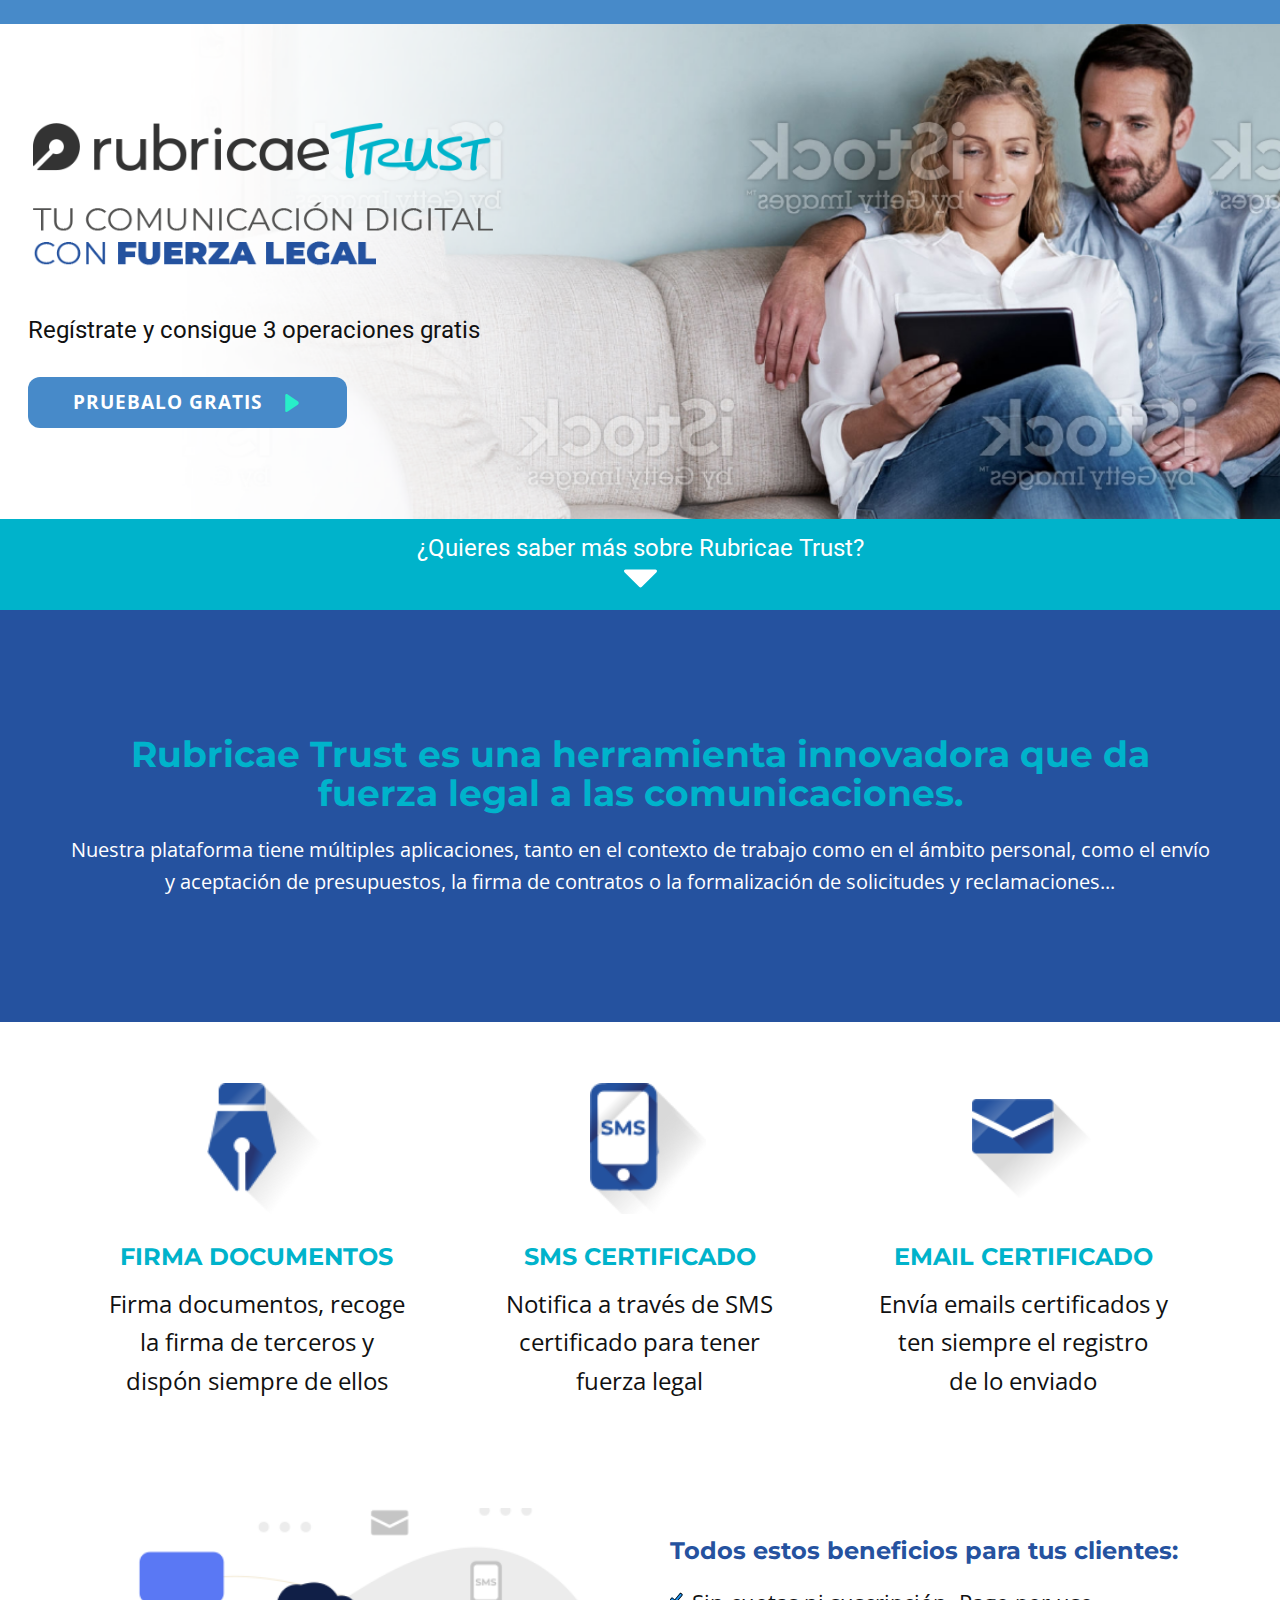
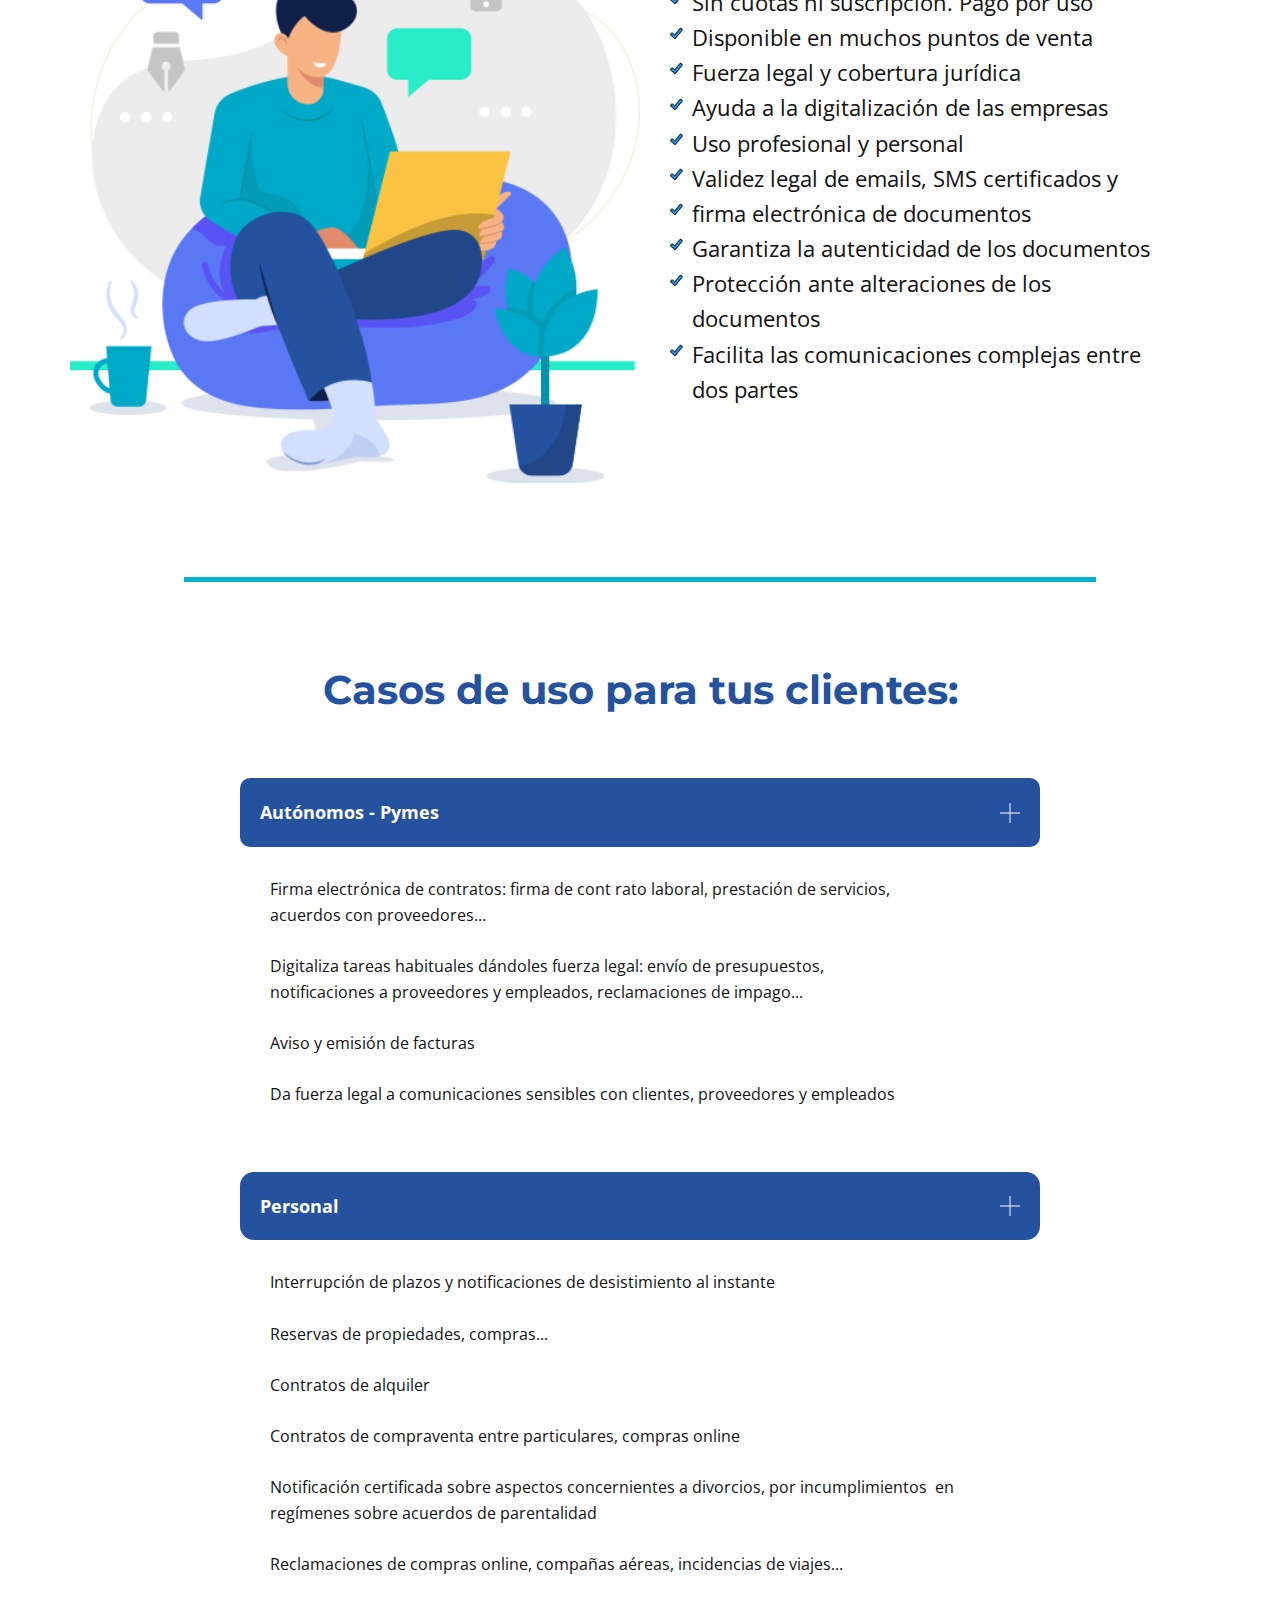
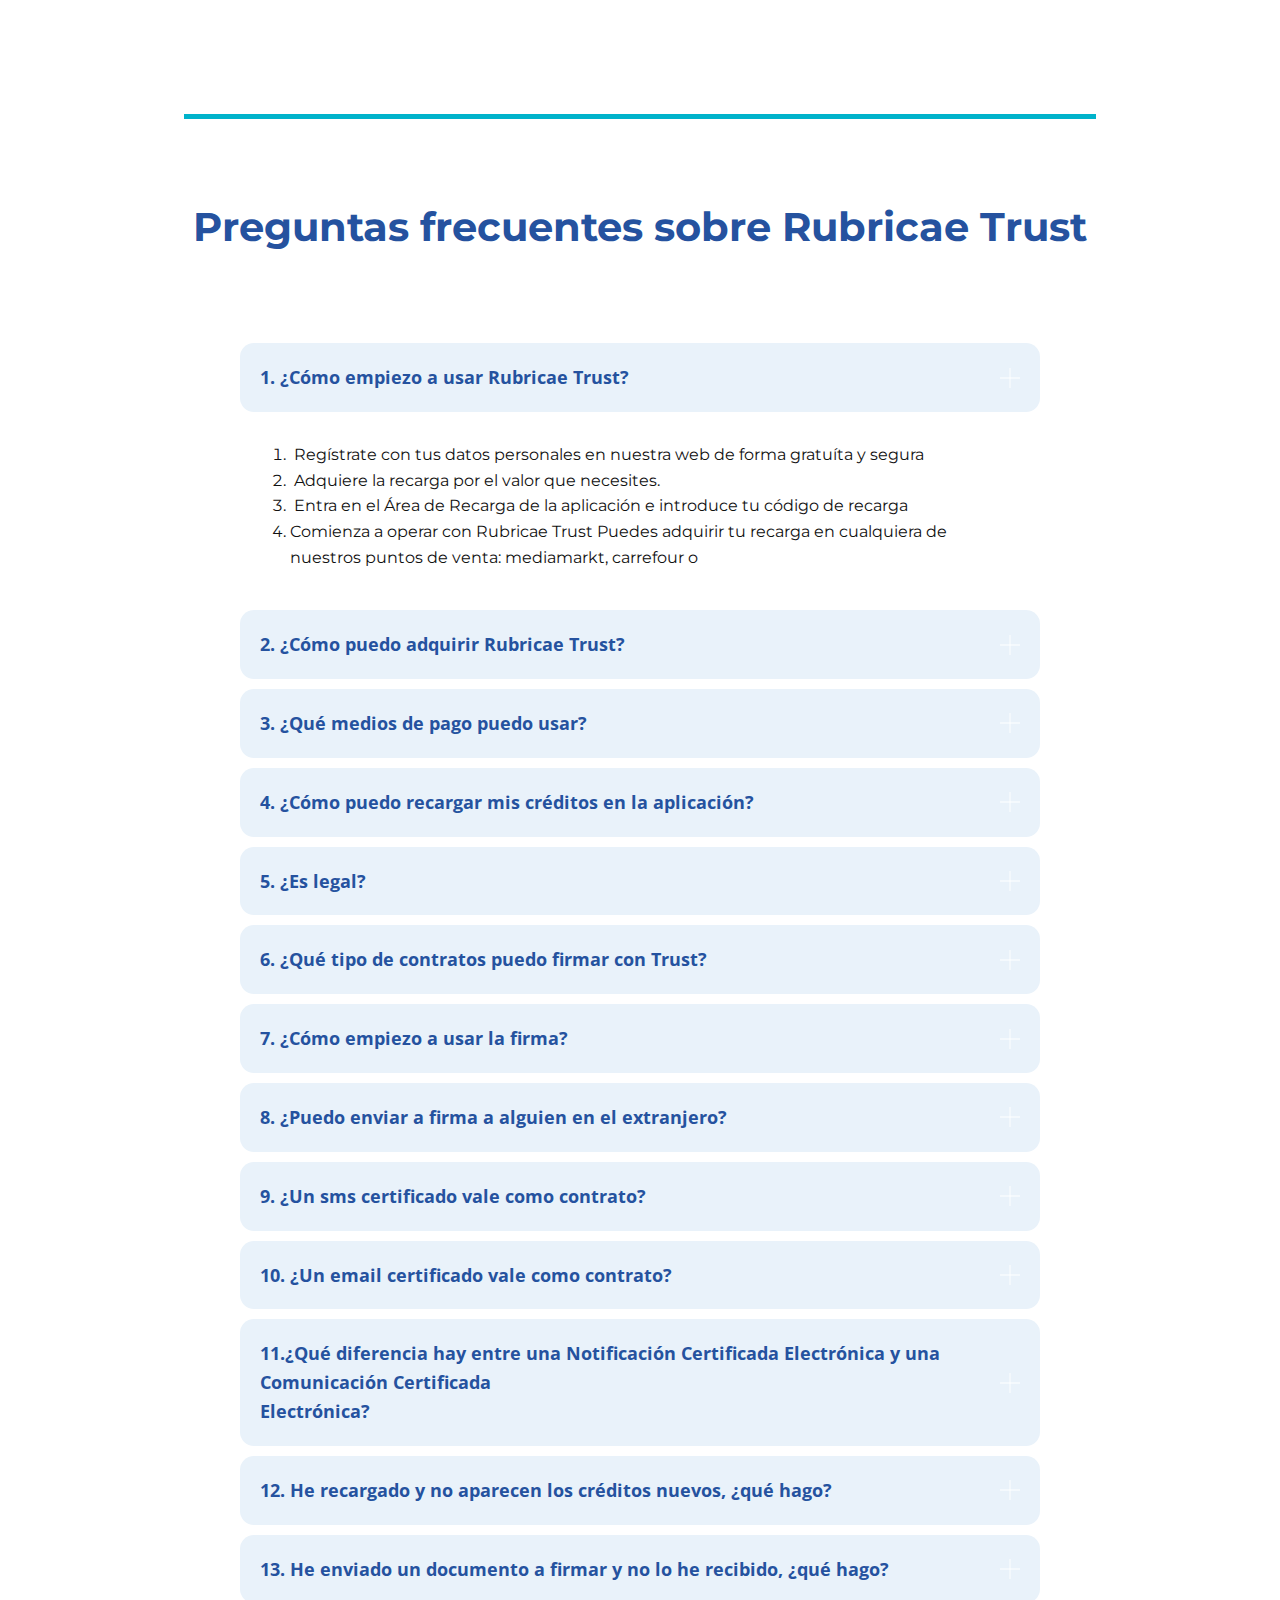
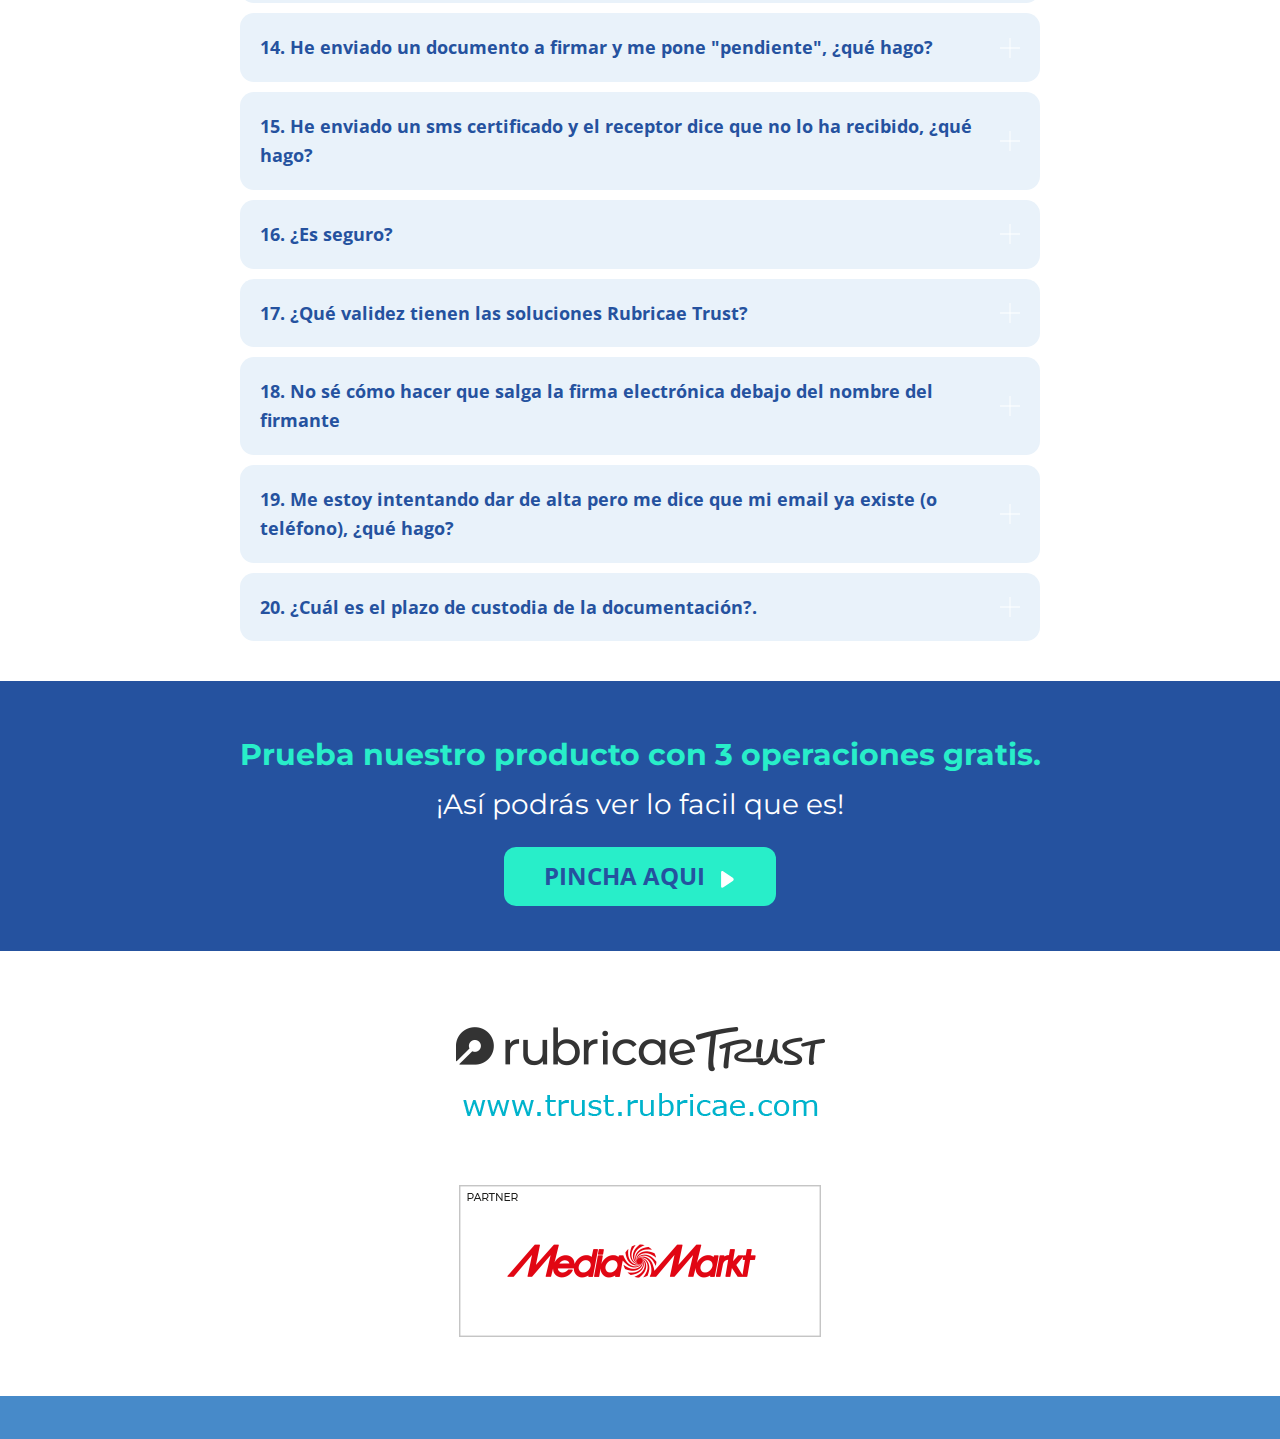
==== commit 511d218f: "first commit" ====
--- a/index.html
+++ b/index.html
@@ -8,7 +8,7 @@
     <meta name="page_type" content="np-template-header-footer-from-plugin">
     <title>Rubicae Trust</title>
     <link rel="stylesheet" href="nicepage.css" media="screen">
-<link rel="stylesheet" href="Rubicae-Trust.css" media="screen">
+<link rel="stylesheet" href="Rubricae-Trust.css" media="screen">
     <script class="u-script" type="text/javascript" src="jquery.js" defer=""></script>
     <script class="u-script" type="text/javascript" src="nicepage.js" defer=""></script>
     <meta name="generator" content="Nicepage 3.30.2, nicepage.com">
@@ -39,7 +39,7 @@
     <meta property="og:title" content="Rubicae Trust">
     <meta property="og:type" content="website">
   </head>
-  <body data-home-page="Rubicae-Trust.html" data-home-page-title="Rubicae Trust" class="u-body">
+  <body data-home-page="Rubricae-Trust.html" data-home-page-title="Rubricae Trust" class="u-body">
     <section class="u-clearfix u-palette-1-base u-section-1" id="carousel_8b6e"></section>
     <section class="u-clearfix u-hidden-lg u-hidden-md u-hidden-sm u-hidden-xl u-section-2" id="sec-42cd">
       <div class="u-clearfix u-expanded-width-xs u-layout-wrap u-layout-wrap-1">
@@ -79,7 +79,7 @@
     <section class="u-clearfix u-custom-color-2 u-section-4" id="sec-3aae">
       <div class="u-clearfix u-sheet u-valign-middle u-sheet-1">
         <h1 class="u-align-center u-text u-text-default u-text-1">
-          <a class="u-active-none u-border-none u-btn u-button-link u-button-style u-hover-none u-none u-text-white u-btn-1" href="Rubicae-Trust.html#sec-8bc9" data-page-id="102399114"> ¿Quieres saber más sobre Rubricae Trust? </a>
+          <a class="u-active-none u-border-none u-btn u-button-link u-button-style u-hover-none u-none u-text-white u-btn-1" href="Rubricae-Trust.html#sec-8bc9" data-page-id="102399114"> ¿Quieres saber más sobre Rubricae Trust? </a>
         </h1><span class="u-icon u-icon-circle u-text-white u-icon-1"><svg class="u-svg-link" preserveAspectRatio="xMidYMin slice" viewBox="0 0 123.959 123.958" style=""><use xmlns:xlink="http://www.w3.org/1999/xlink" xlink:href="#svg-bde5"></use></svg><svg class="u-svg-content" viewBox="0 0 123.959 123.958" x="0px" y="0px" id="svg-bde5" style="enable-background:new 0 0 123.959 123.958;"><g><path d="M117.979,28.017h-112c-5.3,0-8,6.4-4.2,10.2l56,56c2.3,2.3,6.1,2.3,8.401,0l56-56   C125.979,34.417,123.279,28.017,117.979,28.017z"></path>
 </g></svg></span>
       </div>
@@ -560,19 +560,5 @@
       </div>
     </section>
     <section class="u-clearfix u-palette-1-base u-section-15" id="sec-1a33"></section>
-    
-    
-    
-    <section class="u-backlink u-clearfix u-grey-80">
-      <a class="u-link" href="https://nicepage.com/website-templates" target="_blank">
-        <span>Website Templates</span>
-      </a>
-      <p class="u-text">
-        <span>created with</span>
-      </p>
-      <a class="u-link" href="" target="_blank">
-        <span>Website Builder Software</span>
-      </a>. 
-    </section>
   </body>
 </html>--- a/Rubricae-Trust.css
+++ b/Rubricae-Trust.css
@@ -0,0 +1,1484 @@
+ .u-section-1 {
+  background-image: none;
+  min-height: 24px;
+} .u-section-2 {
+  min-height: 578px;
+}
+
+.u-section-2 .u-layout-wrap-1 {
+  width: 1140px;
+  margin: 0;
+}
+
+.u-section-2 .u-image-1 {
+  background-image: url("images/bg.png");
+}
+
+.u-section-2 .u-container-layout-1 {
+  padding: 30px;
+}
+
+.u-section-2 .u-layout-cell-2 {
+  min-height: 368px;
+}
+
+.u-section-2 .u-container-layout-2 {
+  padding: 30px;
+}
+
+.u-section-2 .u-image-2 {
+  width: 442px;
+  height: 160px;
+  margin: 10px auto 0 8px;
+}
+
+.u-section-2 .u-text-1 {
+  font-size: 1.125rem;
+  margin: 0 auto 0 8px;
+}
+
+.u-section-2 .u-btn-1 {
+  border-style: none;
+  font-weight: 700;
+  font-size: 1.1875rem;
+  letter-spacing: 1px;
+  text-transform: none;
+  margin: 20px auto 0 1px;
+}
+
+.u-section-2 .u-icon-1 {
+  vertical-align: 0px;
+}
+
+@media (max-width: 1199px) {
+  .u-section-2 .u-layout-wrap-1 {
+    position: relative;
+    width: 940px;
+  }
+
+  .u-section-2 .u-image-2 {
+    width: 410px;
+    height: 149px;
+    margin-left: 0;
+  }
+
+  .u-section-2 .u-text-1 {
+    margin-left: 0;
+  }
+
+  .u-section-2 .u-btn-1 {
+    margin-left: 0;
+  }
+}
+
+@media (max-width: 991px) {
+  .u-section-2 .u-layout-wrap-1 {
+    width: 720px;
+  }
+
+  .u-section-2 .u-image-2 {
+    width: 300px;
+    height: 109px;
+  }
+}
+
+@media (max-width: 767px) {
+  .u-section-2 .u-layout-wrap-1 {
+    width: 540px;
+  }
+
+  .u-section-2 .u-container-layout-1 {
+    padding-left: 10px;
+    padding-right: 10px;
+  }
+
+  .u-section-2 .u-container-layout-2 {
+    padding-left: 10px;
+    padding-right: 10px;
+  }
+}
+
+@media (max-width: 575px) {
+  .u-section-2 .u-layout-wrap-1 {
+    margin-right: initial;
+    margin-left: initial;
+    width: auto;
+  }
+
+  .u-section-2 .u-image-1 {
+    min-height: 250px;
+  }
+
+  .u-section-2 .u-container-layout-2 {
+    padding-top: 20px;
+    padding-bottom: 20px;
+  }
+
+  .u-section-2 .u-image-2 {
+    width: 329px;
+    height: 127px;
+    margin-top: 23px;
+    margin-right: 74px;
+    margin-left: 17px;
+  }
+
+  .u-section-2 .u-text-1 {
+    width: auto;
+    margin-top: 13px;
+    margin-left: 19px;
+  }
+
+  .u-section-2 .u-btn-1 {
+    text-transform: uppercase;
+    margin-left: 19px;
+  }
+} .u-section-3 {
+  background-image: url("images/bg.png");
+}
+
+.u-section-3 .u-sheet-1 {
+  min-height: 495px;
+}
+
+.u-section-3 .u-image-1 {
+  width: 490px;
+  height: 151px;
+  margin: 99px auto 0 -52px;
+}
+
+.u-section-3 .u-text-1 {
+  font-size: 1.5rem;
+  margin: 43px auto 0 -42px;
+}
+
+.u-section-3 .u-btn-1 {
+  font-size: 1.1875rem;
+  letter-spacing: 1px;
+  border-style: none;
+  font-weight: 700;
+  animation-duration: 1000ms;
+  text-transform: none;
+  margin: 34px auto 0 -42px;
+  padding: 10px 46px 10px 45px;
+}
+
+.u-section-3 .u-icon-1 {
+  font-size: 0.9474em;
+  vertical-align: 0px;
+  margin-left: 15px;
+}
+
+@media (max-width: 1199px) {
+  .u-section-3 .u-sheet-1 {
+    min-height: 408px;
+  }
+
+  .u-section-3 .u-btn-1 {
+    padding-top: 0;
+    padding-bottom: 0;
+  }
+}
+
+@media (max-width: 991px) {
+  .u-section-3 .u-sheet-1 {
+    min-height: 313px;
+  }
+}
+
+@media (max-width: 767px) {
+  .u-section-3 .u-sheet-1 {
+    min-height: 235px;
+  }
+}
+
+@media (max-width: 575px) {
+  .u-section-3 .u-sheet-1 {
+    min-height: 102px;
+  }
+
+  .u-section-3 .u-image-1 {
+    width: 340px;
+    height: 105px;
+    margin-left: 0;
+  }
+}.u-section-4 .u-sheet-1 {
+  min-height: 91px;
+}
+
+.u-section-4 .u-text-1 {
+  font-size: 1.5rem;
+  margin: 16px auto 0;
+}
+
+.u-section-4 .u-btn-1 {
+  background-image: none;
+  padding: 0;
+}
+
+.u-section-4 .u-icon-1 {
+  width: 33px;
+  height: 32px;
+  background-image: none;
+  margin: 1px auto 16px;
+}.u-section-5 .u-sheet-1 {
+  min-height: 412px;
+}
+
+.u-section-5 .u-text-1 {
+  font-weight: 700;
+  margin: 60px 0 0;
+}
+
+.u-section-5 .u-text-2 {
+  margin: 20px 0 60px;
+}.u-section-6 .u-sheet-1 {
+  min-height: 1108px;
+}
+
+.u-section-6 .u-list-1 {
+  margin-top: 20px;
+  margin-bottom: 0;
+}
+
+.u-section-6 .u-repeater-1 {
+  grid-gap: 10px 10px;
+  grid-auto-columns: calc(33.3333% - 6.66667px);
+  grid-template-columns: calc(33.3333% - 6.66667px) calc(33.3333% - 6.66667px) calc(33.3333% - 6.66667px);
+  min-height: 406px;
+}
+
+.u-section-6 .u-container-layout-1 {
+  padding: 10px;
+}
+
+.u-section-6 .u-image-1 {
+  width: 120px;
+  height: 131px;
+  margin: 31px 108px 0 125px;
+}
+
+.u-section-6 .u-text-1 {
+  background-image: none;
+  font-weight: 700;
+  font-size: 1.5rem;
+  margin: 30px auto 0;
+}
+
+.u-section-6 .u-text-2 {
+  font-size: 1.5rem;
+  margin: 14px auto 0;
+}
+
+.u-section-6 .u-container-layout-2 {
+  padding: 10px;
+}
+
+.u-section-6 .u-image-2 {
+  width: 120px;
+  height: 131px;
+  margin: 31px 108px 0 125px;
+}
+
+.u-section-6 .u-text-3 {
+  background-image: none;
+  font-weight: 700;
+  font-size: 1.5rem;
+  margin: 30px auto 0;
+}
+
+.u-section-6 .u-text-4 {
+  font-size: 1.5rem;
+  margin: 14px auto 0;
+}
+
+.u-section-6 .u-container-layout-3 {
+  padding: 10px;
+}
+
+.u-section-6 .u-image-3 {
+  width: 120px;
+  height: 131px;
+  margin: 31px 108px 0 125px;
+}
+
+.u-section-6 .u-text-5 {
+  background-image: none;
+  font-weight: 700;
+  font-size: 1.5rem;
+  margin: 30px auto 0;
+}
+
+.u-section-6 .u-text-6 {
+  font-size: 1.5rem;
+  margin: 14px auto 0;
+}
+
+.u-section-6 .u-layout-wrap-1 {
+  margin-top: 60px;
+  margin-bottom: 47px;
+}
+
+.u-section-6 .u-image-4 {
+  min-height: 575px;
+  background-image: url("images/a1.png");
+}
+
+.u-section-6 .u-container-layout-4 {
+  padding: 23px 30px;
+}
+
+.u-section-6 .u-layout-cell-2 {
+  min-height: 575px;
+}
+
+.u-section-6 .u-container-layout-5 {
+  padding: 30px;
+}
+
+.u-section-6 .u-text-7 {
+  font-size: 1.5rem;
+  font-weight: 700;
+  margin: 0 auto 0 0;
+}
+
+.u-section-6 .u-text-8 {
+  font-weight: normal;
+  margin: 20px 14px 0 0;
+}
+
+.u-section-6 .u-list-icon-1 {
+  color: rgb(0, 0, 0) !important;
+}
+
+@media (max-width: 1199px) {
+  .u-section-6 .u-sheet-1 {
+    min-height: 421px;
+  }
+
+  .u-section-6 .u-repeater-1 {
+    grid-auto-columns: calc(33.333333333333336% - 6.66667px);
+    grid-template-columns: repeat(3, calc(33.333333333333336% - 6.66667px));
+    min-height: 335px;
+  }
+
+  .u-section-6 .u-layout-wrap-1 {
+    position: relative;
+  }
+
+  .u-section-6 .u-image-4 {
+    min-height: 474px;
+  }
+
+  .u-section-6 .u-layout-cell-2 {
+    min-height: 474px;
+  }
+
+  .u-section-6 .u-text-8 {
+    margin-right: 0;
+  }
+}
+
+@media (max-width: 991px) {
+  .u-section-6 .u-sheet-1 {
+    min-height: 344px;
+  }
+
+  .u-section-6 .u-repeater-1 {
+    grid-auto-columns: calc(50% - 5.0000025px);
+    grid-template-columns: repeat(2, calc(50% - 5.0000025px));
+    min-height: 770px;
+  }
+
+  .u-section-6 .u-image-4 {
+    min-height: 363px;
+  }
+
+  .u-section-6 .u-layout-cell-2 {
+    min-height: 100px;
+  }
+}
+
+@media (max-width: 767px) {
+  .u-section-6 .u-sheet-1 {
+    min-height: 851px;
+  }
+
+  .u-section-6 .u-repeater-1 {
+    grid-auto-columns: calc(100% - 0px);
+    grid-template-columns: 100%;
+  }
+
+  .u-section-6 .u-image-4 {
+    min-height: 545px;
+  }
+
+  .u-section-6 .u-container-layout-4 {
+    padding-left: 10px;
+    padding-right: 10px;
+  }
+
+  .u-section-6 .u-container-layout-5 {
+    padding-left: 10px;
+    padding-right: 10px;
+  }
+}
+
+@media (max-width: 575px) {
+  .u-section-6 .u-sheet-1 {
+    min-height: 569px;
+  }
+
+  .u-section-6 .u-repeater-1 {
+    grid-auto-columns: 100%;
+  }
+
+  .u-section-6 .u-image-1 {
+    margin-left: 109px;
+    margin-right: 92px;
+  }
+
+  .u-section-6 .u-image-2 {
+    margin-left: 109px;
+    margin-right: 92px;
+  }
+
+  .u-section-6 .u-image-3 {
+    margin-left: 109px;
+    margin-right: 92px;
+  }
+
+  .u-section-6 .u-image-4 {
+    min-height: 343px;
+  }
+}.u-section-7 .u-sheet-1 {
+  min-height: 98px;
+}
+
+.u-section-7 .u-line-1 {
+  width: 912px;
+  height: 0;
+  margin: 47px auto;
+}
+
+@media (max-width: 991px) {
+  .u-section-7 .u-line-1 {
+    width: 720px;
+  }
+}
+
+@media (max-width: 767px) {
+  .u-section-7 .u-line-1 {
+    width: 540px;
+  }
+}
+
+@media (max-width: 575px) {
+  .u-section-7 .u-line-1 {
+    width: 340px;
+  }
+}.u-section-8 .u-sheet-1 {
+  min-height: 122px;
+}
+
+.u-section-8 .u-text-1 {
+  font-weight: 700;
+  font-size: 2.5rem;
+  margin: 37px auto;
+}
+
+@media (max-width: 575px) {
+  .u-section-8 .u-text-1 {
+    font-size: 1.875rem;
+  }
+} .u-section-9 {
+  background-image: none;
+}
+
+.u-section-9 .u-sheet-1 {
+  min-height: 650px;
+}
+
+.u-section-9 .u-accordion-1 {
+  width: 800px;
+  margin: 27px auto 0;
+}
+
+.u-section-9 .u-accordion-item-1 {
+  margin-bottom: 0;
+}
+
+.u-section-9 .u-accordion-link-1 {
+  background-image: none;
+  font-weight: 700;
+  font-size: 1.125rem;
+  text-transform: none;
+  padding: 20px;
+}
+
+.u-section-9 .u-icon-1 {
+  height: 20px;
+  width: 20px;
+}
+
+.u-section-9 .u-accordion-pane-1 {
+  min-height: 150px;
+}
+
+.u-section-9 .u-container-layout-1 {
+  padding: 30px;
+}
+
+.u-section-9 .u-text-1 {
+  font-weight: 700;
+  margin: 0;
+}
+
+.u-section-9 .u-accordion-2 {
+  width: 800px;
+  margin: 34px auto 60px;
+}
+
+.u-section-9 .u-accordion-link-2 {
+  background-image: none;
+  font-weight: 700;
+  font-size: 1.125rem;
+  text-transform: none;
+  padding: 20px;
+}
+
+.u-section-9 .u-icon-2 {
+  height: 20px;
+  width: 20px;
+}
+
+.u-section-9 .u-accordion-pane-2 {
+  min-height: 150px;
+}
+
+.u-section-9 .u-container-layout-2 {
+  padding: 30px;
+}
+
+.u-section-9 .u-text-2 {
+  font-weight: 400;
+  font-size: 1rem;
+  margin: 0;
+}
+
+@media (max-width: 991px) {
+  .u-section-9 .u-accordion-1 {
+    width: 720px;
+  }
+
+  .u-section-9 .u-accordion-2 {
+    width: 720px;
+  }
+}
+
+@media (max-width: 767px) {
+  .u-section-9 .u-accordion-1 {
+    width: 540px;
+  }
+
+  .u-section-9 .u-container-layout-1 {
+    padding-left: 10px;
+    padding-right: 10px;
+  }
+
+  .u-section-9 .u-accordion-2 {
+    width: 540px;
+  }
+
+  .u-section-9 .u-container-layout-2 {
+    padding-left: 10px;
+    padding-right: 10px;
+  }
+}
+
+@media (max-width: 575px) {
+  .u-section-9 .u-accordion-1 {
+    width: 340px;
+  }
+
+  .u-section-9 .u-accordion-2 {
+    width: 340px;
+  }
+}.u-section-10 .u-sheet-1 {
+  min-height: 98px;
+}
+
+.u-section-10 .u-line-1 {
+  width: 912px;
+  height: 0;
+  margin: 47px auto;
+}
+
+@media (max-width: 991px) {
+  .u-section-10 .u-line-1 {
+    width: 720px;
+  }
+}
+
+@media (max-width: 767px) {
+  .u-section-10 .u-line-1 {
+    width: 540px;
+  }
+}
+
+@media (max-width: 575px) {
+  .u-section-10 .u-line-1 {
+    width: 340px;
+  }
+}.u-section-11 .u-sheet-1 {
+  min-height: 122px;
+}
+
+.u-section-11 .u-text-1 {
+  font-weight: 700;
+  font-size: 2.5rem;
+  margin: 35px auto;
+}
+
+@media (max-width: 575px) {
+  .u-section-11 .u-text-1 {
+    font-size: 1.875rem;
+  }
+} .u-section-12 {
+  background-image: none;
+}
+
+.u-section-12 .u-sheet-1 {
+  min-height: 319px;
+}
+
+.u-section-12 .u-accordion-1 {
+  width: 800px;
+  margin: 55px auto 40px;
+}
+
+.u-section-12 .u-accordion-link-1 {
+  background-image: none;
+  font-weight: 700;
+  font-size: 1.125rem;
+  text-transform: none;
+  padding: 20px;
+}
+
+.u-section-12 .u-icon-1 {
+  height: 20px;
+  width: 20px;
+}
+
+.u-section-12 .u-accordion-pane-1 {
+  min-height: 150px;
+}
+
+.u-section-12 .u-container-layout-1 {
+  padding: 30px;
+}
+
+.u-section-12 .u-text-1 {
+  font-weight: 400;
+  margin-bottom: 0;
+  margin-top: 0;
+}
+
+.u-section-12 .u-accordion-link-2 {
+  background-image: none;
+  font-weight: 700;
+  font-size: 1.125rem;
+  text-transform: none;
+  padding: 20px;
+}
+
+.u-section-12 .u-icon-2 {
+  height: 20px;
+  width: 20px;
+}
+
+.u-section-12 .u-accordion-pane-2 {
+  min-height: 150px;
+}
+
+.u-section-12 .u-container-layout-2 {
+  padding: 30px;
+}
+
+.u-section-12 .u-text-2 {
+  font-weight: 400;
+  margin-bottom: 0;
+  margin-top: 0;
+}
+
+.u-section-12 .u-accordion-item-3 {
+  margin-bottom: 0;
+}
+
+.u-section-12 .u-accordion-link-3 {
+  background-image: none;
+  font-weight: 700;
+  font-size: 1.125rem;
+  text-transform: none;
+  padding: 20px;
+}
+
+.u-section-12 .u-icon-3 {
+  height: 20px;
+  width: 20px;
+}
+
+.u-section-12 .u-accordion-pane-3 {
+  min-height: 150px;
+}
+
+.u-section-12 .u-container-layout-3 {
+  padding: 30px;
+}
+
+.u-section-12 .u-text-3 {
+  margin-bottom: 0;
+  margin-top: 0;
+  font-weight: normal;
+}
+
+.u-section-12 .u-accordion-item-4 {
+  margin-left: 0;
+  margin-right: auto;
+  margin-bottom: 0;
+}
+
+.u-section-12 .u-accordion-link-4 {
+  background-image: none;
+  font-weight: 700;
+  font-size: 1.125rem;
+  text-transform: none;
+  padding: 20px;
+}
+
+.u-section-12 .u-icon-4 {
+  height: 20px;
+  width: 20px;
+}
+
+.u-section-12 .u-accordion-pane-4 {
+  min-height: 150px;
+}
+
+.u-section-12 .u-container-layout-4 {
+  padding: 30px;
+}
+
+.u-section-12 .u-text-4 {
+  margin-bottom: 0;
+  margin-top: 0;
+  font-weight: normal;
+}
+
+.u-section-12 .u-accordion-item-5 {
+  margin-left: 0;
+  margin-right: auto;
+  margin-bottom: 0;
+}
+
+.u-section-12 .u-accordion-link-5 {
+  background-image: none;
+  font-weight: 700;
+  font-size: 1.125rem;
+  text-transform: none;
+  padding: 20px;
+}
+
+.u-section-12 .u-icon-5 {
+  height: 20px;
+  width: 20px;
+}
+
+.u-section-12 .u-accordion-pane-5 {
+  min-height: 150px;
+}
+
+.u-section-12 .u-container-layout-5 {
+  padding: 30px;
+}
+
+.u-section-12 .u-text-5 {
+  margin-bottom: 0;
+  margin-top: 0;
+  font-weight: normal;
+}
+
+.u-section-12 .u-accordion-item-6 {
+  margin-left: 0;
+  margin-right: auto;
+  margin-bottom: 0;
+}
+
+.u-section-12 .u-accordion-link-6 {
+  background-image: none;
+  font-weight: 700;
+  font-size: 1.125rem;
+  text-transform: none;
+  padding: 20px;
+}
+
+.u-section-12 .u-icon-6 {
+  height: 20px;
+  width: 20px;
+}
+
+.u-section-12 .u-accordion-pane-6 {
+  min-height: 150px;
+}
+
+.u-section-12 .u-container-layout-6 {
+  padding: 30px;
+}
+
+.u-section-12 .u-text-6 {
+  margin-bottom: 0;
+  margin-top: 0;
+}
+
+.u-section-12 .u-accordion-item-7 {
+  margin-left: 0;
+  margin-right: auto;
+  margin-bottom: 0;
+}
+
+.u-section-12 .u-accordion-link-7 {
+  background-image: none;
+  font-weight: 700;
+  font-size: 1.125rem;
+  text-transform: none;
+  padding: 20px;
+}
+
+.u-section-12 .u-icon-7 {
+  height: 20px;
+  width: 20px;
+}
+
+.u-section-12 .u-accordion-pane-7 {
+  min-height: 150px;
+}
+
+.u-section-12 .u-container-layout-7 {
+  padding: 30px;
+}
+
+.u-section-12 .u-text-7 {
+  margin-bottom: 0;
+  margin-top: 0;
+}
+
+.u-section-12 .u-accordion-item-8 {
+  margin-left: 0;
+  margin-right: auto;
+  margin-bottom: 0;
+}
+
+.u-section-12 .u-accordion-link-8 {
+  background-image: none;
+  font-weight: 700;
+  font-size: 1.125rem;
+  text-transform: none;
+  padding: 20px;
+}
+
+.u-section-12 .u-icon-8 {
+  height: 20px;
+  width: 20px;
+}
+
+.u-section-12 .u-accordion-pane-8 {
+  min-height: 150px;
+}
+
+.u-section-12 .u-container-layout-8 {
+  padding: 30px;
+}
+
+.u-section-12 .u-text-8 {
+  margin-bottom: 0;
+  margin-top: 0;
+}
+
+.u-section-12 .u-accordion-item-9 {
+  margin-left: 0;
+  margin-right: auto;
+  margin-bottom: 0;
+}
+
+.u-section-12 .u-accordion-link-9 {
+  background-image: none;
+  font-weight: 700;
+  font-size: 1.125rem;
+  text-transform: none;
+  padding: 20px;
+}
+
+.u-section-12 .u-icon-9 {
+  height: 20px;
+  width: 20px;
+}
+
+.u-section-12 .u-accordion-pane-9 {
+  min-height: 150px;
+}
+
+.u-section-12 .u-container-layout-9 {
+  padding: 30px;
+}
+
+.u-section-12 .u-text-9 {
+  margin-bottom: 0;
+  margin-top: 0;
+}
+
+.u-section-12 .u-accordion-item-10 {
+  margin-left: 0;
+  margin-right: auto;
+  margin-bottom: 0;
+}
+
+.u-section-12 .u-accordion-link-10 {
+  background-image: none;
+  font-weight: 700;
+  font-size: 1.125rem;
+  text-transform: none;
+  padding: 20px;
+}
+
+.u-section-12 .u-icon-10 {
+  height: 20px;
+  width: 20px;
+}
+
+.u-section-12 .u-accordion-pane-10 {
+  min-height: 150px;
+}
+
+.u-section-12 .u-container-layout-10 {
+  padding: 30px;
+}
+
+.u-section-12 .u-text-10 {
+  margin-bottom: 0;
+  margin-top: 0;
+}
+
+.u-section-12 .u-accordion-item-11 {
+  margin-left: 0;
+  margin-right: auto;
+  margin-bottom: 0;
+}
+
+.u-section-12 .u-accordion-link-11 {
+  background-image: none;
+  font-weight: 700;
+  font-size: 1.125rem;
+  text-transform: none;
+  padding: 20px;
+}
+
+.u-section-12 .u-icon-11 {
+  height: 20px;
+  width: 20px;
+}
+
+.u-section-12 .u-accordion-pane-11 {
+  min-height: 150px;
+}
+
+.u-section-12 .u-container-layout-11 {
+  padding: 30px;
+}
+
+.u-section-12 .u-text-11 {
+  margin-bottom: 0;
+  margin-top: 0;
+}
+
+.u-section-12 .u-accordion-item-12 {
+  margin-left: 0;
+  margin-right: auto;
+  margin-bottom: 0;
+}
+
+.u-section-12 .u-accordion-link-12 {
+  background-image: none;
+  font-weight: 700;
+  font-size: 1.125rem;
+  text-transform: none;
+  padding: 20px;
+}
+
+.u-section-12 .u-icon-12 {
+  height: 20px;
+  width: 20px;
+}
+
+.u-section-12 .u-accordion-pane-12 {
+  min-height: 150px;
+}
+
+.u-section-12 .u-container-layout-12 {
+  padding: 30px;
+}
+
+.u-section-12 .u-text-12 {
+  margin-bottom: 0;
+  margin-top: 0;
+}
+
+.u-section-12 .u-accordion-item-13 {
+  margin-left: 0;
+  margin-right: auto;
+  margin-bottom: 0;
+}
+
+.u-section-12 .u-accordion-link-13 {
+  background-image: none;
+  font-weight: 700;
+  font-size: 1.125rem;
+  text-transform: none;
+  padding: 20px;
+}
+
+.u-section-12 .u-icon-13 {
+  height: 20px;
+  width: 20px;
+}
+
+.u-section-12 .u-accordion-pane-13 {
+  min-height: 150px;
+}
+
+.u-section-12 .u-container-layout-13 {
+  padding: 30px;
+}
+
+.u-section-12 .u-text-13 {
+  margin-bottom: 0;
+  margin-top: 0;
+}
+
+.u-section-12 .u-accordion-item-14 {
+  margin-left: 0;
+  margin-right: auto;
+  margin-bottom: 0;
+}
+
+.u-section-12 .u-accordion-link-14 {
+  background-image: none;
+  font-weight: 700;
+  font-size: 1.125rem;
+  text-transform: none;
+  padding: 20px;
+}
+
+.u-section-12 .u-icon-14 {
+  height: 20px;
+  width: 20px;
+}
+
+.u-section-12 .u-accordion-pane-14 {
+  min-height: 150px;
+}
+
+.u-section-12 .u-container-layout-14 {
+  padding: 30px;
+}
+
+.u-section-12 .u-text-14 {
+  margin-bottom: 0;
+  margin-top: 0;
+}
+
+.u-section-12 .u-accordion-item-15 {
+  margin-left: 0;
+  margin-right: auto;
+  margin-bottom: 0;
+}
+
+.u-section-12 .u-accordion-link-15 {
+  background-image: none;
+  font-weight: 700;
+  font-size: 1.125rem;
+  text-transform: none;
+  padding: 20px;
+}
+
+.u-section-12 .u-icon-15 {
+  height: 20px;
+  width: 20px;
+}
+
+.u-section-12 .u-accordion-pane-15 {
+  min-height: 150px;
+}
+
+.u-section-12 .u-container-layout-15 {
+  padding: 30px;
+}
+
+.u-section-12 .u-text-15 {
+  margin-bottom: 0;
+  margin-top: 0;
+}
+
+.u-section-12 .u-accordion-item-16 {
+  margin-left: 0;
+  margin-right: auto;
+  margin-bottom: 0;
+}
+
+.u-section-12 .u-accordion-link-16 {
+  background-image: none;
+  font-weight: 700;
+  font-size: 1.125rem;
+  text-transform: none;
+  padding: 20px;
+}
+
+.u-section-12 .u-icon-16 {
+  height: 20px;
+  width: 20px;
+}
+
+.u-section-12 .u-accordion-pane-16 {
+  min-height: 150px;
+}
+
+.u-section-12 .u-container-layout-16 {
+  padding: 30px;
+}
+
+.u-section-12 .u-text-16 {
+  margin-bottom: 0;
+  margin-top: 0;
+}
+
+.u-section-12 .u-accordion-item-17 {
+  margin-left: 0;
+  margin-right: auto;
+  margin-bottom: 0;
+}
+
+.u-section-12 .u-accordion-link-17 {
+  background-image: none;
+  font-weight: 700;
+  font-size: 1.125rem;
+  text-transform: none;
+  padding: 20px;
+}
+
+.u-section-12 .u-icon-17 {
+  height: 20px;
+  width: 20px;
+}
+
+.u-section-12 .u-accordion-pane-17 {
+  min-height: 150px;
+}
+
+.u-section-12 .u-container-layout-17 {
+  padding: 30px;
+}
+
+.u-section-12 .u-text-17 {
+  margin-bottom: 0;
+  margin-top: 0;
+}
+
+.u-section-12 .u-accordion-item-18 {
+  margin-left: 0;
+  margin-right: auto;
+  margin-bottom: 0;
+}
+
+.u-section-12 .u-accordion-link-18 {
+  background-image: none;
+  font-weight: 700;
+  font-size: 1.125rem;
+  text-transform: none;
+  padding: 20px;
+}
+
+.u-section-12 .u-icon-18 {
+  height: 20px;
+  width: 20px;
+}
+
+.u-section-12 .u-accordion-pane-18 {
+  min-height: 150px;
+}
+
+.u-section-12 .u-container-layout-18 {
+  padding: 30px;
+}
+
+.u-section-12 .u-text-18 {
+  margin-bottom: 0;
+  margin-top: 0;
+}
+
+.u-section-12 .u-accordion-item-19 {
+  margin-left: 0;
+  margin-right: auto;
+  margin-bottom: 0;
+}
+
+.u-section-12 .u-accordion-link-19 {
+  background-image: none;
+  font-weight: 700;
+  font-size: 1.125rem;
+  text-transform: none;
+  padding: 20px;
+}
+
+.u-section-12 .u-icon-19 {
+  height: 20px;
+  width: 20px;
+}
+
+.u-section-12 .u-accordion-pane-19 {
+  min-height: 150px;
+}
+
+.u-section-12 .u-container-layout-19 {
+  padding: 30px;
+}
+
+.u-section-12 .u-text-19 {
+  margin-bottom: 0;
+  margin-top: 0;
+}
+
+.u-section-12 .u-btn-1 {
+  background-image: none;
+  padding: 0;
+}
+
+.u-section-12 .u-accordion-item-20 {
+  margin-left: 0;
+  margin-right: auto;
+}
+
+.u-section-12 .u-accordion-link-20 {
+  background-image: none;
+  font-weight: 700;
+  font-size: 1.125rem;
+  text-transform: none;
+  padding: 20px;
+}
+
+.u-section-12 .u-icon-20 {
+  height: 20px;
+  width: 20px;
+}
+
+.u-section-12 .u-accordion-pane-20 {
+  min-height: 150px;
+}
+
+.u-section-12 .u-container-layout-20 {
+  padding: 30px;
+}
+
+.u-section-12 .u-text-20 {
+  margin-bottom: 0;
+  margin-top: 0;
+}
+
+@media (max-width: 991px) {
+  .u-section-12 .u-accordion-1 {
+    width: 720px;
+  }
+}
+
+@media (max-width: 767px) {
+  .u-section-12 .u-accordion-1 {
+    width: 540px;
+  }
+
+  .u-section-12 .u-container-layout-1 {
+    padding-left: 10px;
+    padding-right: 10px;
+  }
+
+  .u-section-12 .u-container-layout-2 {
+    padding-left: 10px;
+    padding-right: 10px;
+  }
+
+  .u-section-12 .u-container-layout-3 {
+    padding-left: 10px;
+    padding-right: 10px;
+  }
+
+  .u-section-12 .u-container-layout-4 {
+    padding-left: 10px;
+    padding-right: 10px;
+  }
+
+  .u-section-12 .u-container-layout-5 {
+    padding-left: 10px;
+    padding-right: 10px;
+  }
+
+  .u-section-12 .u-container-layout-6 {
+    padding-left: 10px;
+    padding-right: 10px;
+  }
+
+  .u-section-12 .u-container-layout-7 {
+    padding-left: 10px;
+    padding-right: 10px;
+  }
+
+  .u-section-12 .u-container-layout-8 {
+    padding-left: 10px;
+    padding-right: 10px;
+  }
+
+  .u-section-12 .u-container-layout-9 {
+    padding-left: 10px;
+    padding-right: 10px;
+  }
+
+  .u-section-12 .u-container-layout-10 {
+    padding-left: 10px;
+    padding-right: 10px;
+  }
+
+  .u-section-12 .u-container-layout-11 {
+    padding-left: 10px;
+    padding-right: 10px;
+  }
+
+  .u-section-12 .u-container-layout-12 {
+    padding-left: 10px;
+    padding-right: 10px;
+  }
+
+  .u-section-12 .u-container-layout-13 {
+    padding-left: 10px;
+    padding-right: 10px;
+  }
+
+  .u-section-12 .u-container-layout-14 {
+    padding-left: 10px;
+    padding-right: 10px;
+  }
+
+  .u-section-12 .u-container-layout-15 {
+    padding-left: 10px;
+    padding-right: 10px;
+  }
+
+  .u-section-12 .u-container-layout-16 {
+    padding-left: 10px;
+    padding-right: 10px;
+  }
+
+  .u-section-12 .u-container-layout-17 {
+    padding-left: 10px;
+    padding-right: 10px;
+  }
+
+  .u-section-12 .u-container-layout-18 {
+    padding-left: 10px;
+    padding-right: 10px;
+  }
+
+  .u-section-12 .u-container-layout-19 {
+    padding-left: 10px;
+    padding-right: 10px;
+  }
+
+  .u-section-12 .u-container-layout-20 {
+    padding-left: 10px;
+    padding-right: 10px;
+  }
+}
+
+@media (max-width: 575px) {
+  .u-section-12 .u-accordion-1 {
+    width: 340px;
+  }
+} .u-section-13 {
+  background-image: none;
+}
+
+.u-section-13 .u-sheet-1 {
+  min-height: 268px;
+}
+
+.u-section-13 .u-text-1 {
+  font-size: 1.875rem;
+  font-weight: 700;
+  margin: 57px auto 0;
+}
+
+.u-section-13 .u-text-2 {
+  font-weight: 400;
+  font-size: 1.75rem;
+  margin: 18px auto 0;
+}
+
+.u-section-13 .u-btn-1 {
+  font-size: 1.5rem;
+  padding-left: 40px;
+  padding-right: 40px;
+  border-style: none;
+  font-weight: 700;
+  background-image: none;
+  margin: 27px auto 45px;
+}
+
+.u-section-13 .u-icon-1 {
+  font-size: 0.7em;
+  vertical-align: 0px;
+  margin-left: 8px;
+}
+
+@media (max-width: 1199px) {
+  .u-section-13 .u-btn-1 {
+    padding-top: 15px;
+    padding-bottom: 15px;
+  }
+}.u-section-14 .u-sheet-1 {
+  min-height: 445px;
+}
+
+.u-section-14 .u-image-1 {
+  width: 369px;
+  height: 99px;
+  margin: 76px auto 0;
+}
+
+.u-section-14 .u-image-2 {
+  width: 362px;
+  height: 153px;
+  margin: 59px auto 58px;
+}
+
+@media (max-width: 575px) {
+  .u-section-14 .u-sheet-1 {
+    min-height: 428px;
+  }
+
+  .u-section-14 .u-image-1 {
+    width: 340px;
+    height: 91px;
+  }
+
+  .u-section-14 .u-image-2 {
+    width: 340px;
+    height: 144px;
+  }
+} .u-section-15 {
+  background-image: none;
+  min-height: 43px;
+}